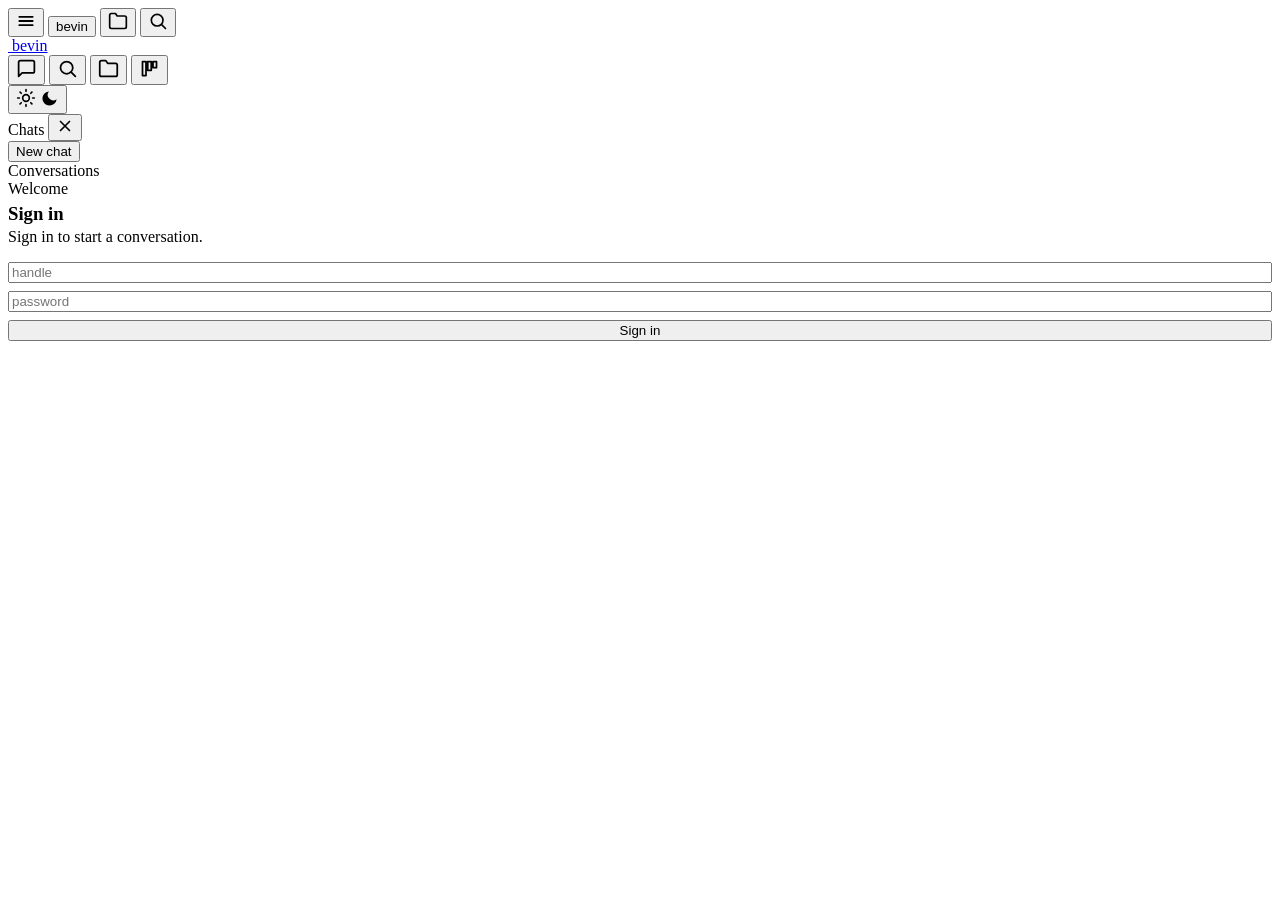
==== web/static/index.html @ 09dbb728 "agent/web: search scoping (conversation + workspace) + the agent's search tool - store: SearchMemori" ====
<!doctype html>
<html lang="en">
<head>
  <meta charset="utf-8">
  <meta name="viewport" content="width=device-width, initial-scale=1">
  <title>bevin</title>
  <!-- PWA (stage 1): installability + offline shell. Web push is paused
       until the SSE event API lands (see the design log). -->
  <meta name="theme-color" content="#F2C23C">
  <meta name="theme-color" media="(prefers-color-scheme: dark)" content="#1D1912">
  <link rel="manifest" href="/manifest.webmanifest">
  <link rel="apple-touch-icon" href="/apple-touch-icon.png">
  <meta name="mobile-web-app-capable" content="yes">
  <meta name="apple-mobile-web-app-capable" content="yes">
  <meta name="apple-mobile-web-app-title" content="bevin">
  <link rel="icon" type="image/svg+xml" href="/favicon.svg">
  <link rel="stylesheet" href="/brand.css">
  <link rel="stylesheet" href="/app.css">
  <script>
    // Apply the saved theme (or the system preference — the default) before
    // first paint, so the shell never flashes the wrong color scheme.
    (function () {
      try {
        var t = localStorage.getItem("bevin-theme");
        if (t !== "light" && t !== "dark") {
          t = matchMedia("(prefers-color-scheme: dark)").matches ? "dark" : "light";
        }
        document.documentElement.setAttribute("data-theme", t);
      } catch (e) { document.documentElement.setAttribute("data-theme", "light"); }
    })();
  </script>
  <script>
    // PWA (stage 1): register the service worker in secure contexts only
    // (https / localhost — isSecureContext). A plain-HTTP deploy simply
    // isn't installable; the app works fine without the SW. The SW
    // intercepts static assets only — /api/* and the SSE stream are
    // never touched (see sw.js).
    if ("serviceWorker" in navigator && window.isSecureContext) {
      navigator.serviceWorker.register("/sw.js").catch(function () {});
    }
  </script>
</head>
<body>
  <!-- Mobile only: the always-visible top bar. Left: the hamburger + the
       current-conversation button (#roomBtn) — it represents the chat's users
       and is the room-info entry point once rooms land; for a DIRECT chat with
       bevin it is a deliberate no-op. Center: workspaces. Right: search (both
       moved here from the drawer so they're always visible). On desktop the
       rail is always visible, so all of these hide. -->
  <button class="mobile-menu" id="menuBtn" type="button" aria-label="Open navigation" title="Navigation">
    <svg viewBox="0 0 24 24" width="20" height="20" fill="none" stroke="currentColor" stroke-width="2.2" stroke-linecap="round"><path d="M4 7h16M4 12h16M4 17h16"></path></svg>
  </button>
  <button class="mobile-brand" id="roomBtn" type="button" title="Conversation" aria-label="Conversation"><img src="/logo-mark.svg" alt=""><span class="mobile-brand-label">bevin</span></button>
  <button class="mobile-top-btn mobile-top-center" id="mobileWorkspaceBtn" type="button" title="Workspaces" aria-label="Workspaces"><svg viewBox="0 0 24 24" width="20" height="20" fill="none" stroke="currentColor" stroke-width="2" stroke-linejoin="round"><path d="M22 19a2 2 0 0 1-2 2H4a2 2 0 0 1-2-2V5a2 2 0 0 1 2-2h5l2 3h9a2 2 0 0 1 2 2z"></path></svg></button>
  <button class="mobile-top-btn mobile-top-right" id="mobileSearchBtn" type="button" title="Search everything" aria-label="Search"><svg viewBox="0 0 24 24" width="20" height="20" fill="none" stroke="currentColor" stroke-width="2" stroke-linecap="round"><circle cx="11" cy="11" r="7"></circle><path d="M21 21l-4.3-4.3"></path></svg></button>

  <div class="app">
    <!-- The icon rail: the always-visible collapsed sidebar. One icon per
         function; the chats icon opens the nested panel (the conversation
         list), search + profile open their dedicated pages, workspace and
         task board are stubs for now. The brand mark sits at the top so the
         logo is always visible; theme + the user's profile button at the
         bottom. -->
    <nav class="rail signed-out" id="rail" aria-label="Functions">
      <a class="rail-logo" href="/" title="bevin">
        <img src="/logo-mark.svg" alt="">
        <span class="rail-wordmark">bevin</span>
      </a>
      <div class="rail-nav">
        <button class="rail-btn" id="chatsBtn" type="button" title="Chats" aria-label="Chats" aria-expanded="false">
          <svg viewBox="0 0 24 24" width="21" height="21" fill="none" stroke="currentColor" stroke-width="2" stroke-linecap="round" stroke-linejoin="round"><path d="M21 15a2 2 0 0 1-2 2H7l-4 4V5a2 2 0 0 1 2-2h14a2 2 0 0 1 2 2z"></path></svg>
        </button>
        <button class="rail-btn" id="searchBtn" type="button" title="Search everything" aria-label="Search">
          <svg viewBox="0 0 24 24" width="21" height="21" fill="none" stroke="currentColor" stroke-width="2" stroke-linecap="round"><circle cx="11" cy="11" r="7"></circle><path d="M21 21l-4.3-4.3"></path></svg>
        </button>
        <button class="rail-btn" id="workspaceBtn" type="button" title="Workspaces" aria-label="Workspaces">
          <svg viewBox="0 0 24 24" width="21" height="21" fill="none" stroke="currentColor" stroke-width="2" stroke-linejoin="round"><path d="M22 19a2 2 0 0 1-2 2H4a2 2 0 0 1-2-2V5a2 2 0 0 1 2-2h5l2 3h9a2 2 0 0 1 2 2z"></path></svg>
        </button>
        <button class="rail-btn stub" id="taskboardBtn" type="button" title="Task board — coming soon" aria-label="Task board (coming soon)" aria-disabled="true">
          <svg viewBox="0 0 24 24" width="21" height="21" fill="none" stroke="currentColor" stroke-width="2" stroke-linejoin="round"><path d="M4 4h4v16H4z M10 4h4v10h-4z M16 4h4v7h-4z"></path></svg>
        </button>
      </div>
      <div class="rail-bottom">
        <button class="rail-btn theme-toggle" id="themeToggle" type="button" title="Toggle theme" aria-label="Toggle color theme">
          <svg class="ico-sun" viewBox="0 0 24 24" width="20" height="20" fill="none" stroke="currentColor" stroke-width="2" stroke-linecap="round" stroke-linejoin="round">
            <circle cx="12" cy="12" r="4"></circle>
            <path d="M12 2v2M12 20v2M4.9 4.9l1.4 1.4M17.7 17.7l1.4 1.4M2 12h2M20 12h2M4.9 19.1l1.4-1.4M17.7 6.3l1.4-1.4"></path>
          </svg>
          <svg class="ico-moon" viewBox="0 0 24 24" width="19" height="19" fill="currentColor">
            <path d="M21 12.8A9 9 0 1 1 11.2 3a7 7 0 0 0 9.8 9.8z"></path>
          </svg>
        </button>
        <button class="rail-user" id="profileBtn" type="button" hidden title="Your profile" aria-label="Your profile">
          <svg class="rail-user-ico" viewBox="0 0 24 24" width="20" height="20" fill="none" stroke="currentColor" stroke-width="2" stroke-linecap="round"><circle cx="12" cy="8" r="4"></circle><path d="M4 21c0-4 3.6-6 8-6s8 2 8 6"></path></svg>
          <span class="rail-user-name" id="userName"></span>
        </button>
        <button class="btn btn-ghost rail-logout" id="logoutBtn" type="button" hidden>Sign out</button>
      </div>
    </nav>

    <!-- The nested panel: the chats function's expanded sidebar (the
         conversation list + new chat). Hidden unless the chats icon is
         active; on mobile it rides next to the rail inside the drawer. -->
    <aside class="panel" id="panel" aria-label="Chats">
      <div class="panel-head">
        <span class="panel-title">Chats</span>
        <button class="icon-btn panel-close" id="panelCloseBtn" type="button" aria-label="Close panel" title="Close">
          <svg viewBox="0 0 24 24" width="18" height="18" fill="none" stroke="currentColor" stroke-width="2.2" stroke-linecap="round"><path d="M6 6l12 12M18 6L6 18"></path></svg>
        </button>
      </div>
      <div class="panel-newchat">
        <button class="btn btn-primary" id="panelNewChatBtn" type="button" title="Start a new conversation">New chat</button>
      </div>
      <div class="panel-scroll">
        <div class="sb-section">Conversations</div>
        <div id="historyList" class="sb-history"></div>
      </div>
    </aside>

    <div class="scrim" id="scrim"></div>

    <!-- PWA install prompt (mobile onboarding): a one-shot card
         recommending the home-screen install. Shown to a signed-in user
         on mobile until dismissed (remembered) or the app runs
         standalone. Chrome/Android fire beforeinstallprompt once the app
         is installable — the Install button then drives that native
         prompt; on iOS/Safari the button just acknowledges the
         Add-to-Home-Screen steps. -->
    <div id="pwaPrompt" class="pwa-prompt" style="display:none;" role="dialog" aria-label="Install bevin">
      <div class="pwa-prompt-head">
        <img src="/logo-mark.svg" alt="" width="24" height="24">
        <b>Use bevin like an app</b>
        <button id="pwaDismiss" class="pwa-x" type="button" aria-label="Dismiss">×</button>
      </div>
      <p class="muted" id="pwaCopy" style="margin:.2rem 0 .45rem; font-size:.88rem;"></p>
      <button id="pwaInstall" class="btn btn-primary" type="button" style="font-size:.85rem;"></button>
    </div>

    <main class="main">
      <div class="stage">
        <div class="column">
          <section class="card center-card" id="loginCard">
            <div class="eyebrow">Welcome</div>
            <h3 style="margin:.3rem 0 .2rem;">Sign in</h3>
            <p class="muted" style="margin-top:.2rem;">Sign in to start a conversation.</p>
            <form id="loginForm" style="display:flex; flex-direction:column; gap:.5rem; margin-top:.6rem;">
              <input id="handle" placeholder="handle" autocomplete="username" required>
              <input id="password" type="password" placeholder="password" autocomplete="current-password" required>
              <button class="btn btn-primary" type="submit">Sign in</button>
              <span id="loginErr" style="color:var(--danger, #c0392b); font-size:.85rem;"></span>
            </form>
            <div id="oauthLogin" style="display:none; margin-top:.9rem;">
              <div style="display:flex; align-items:center; gap:.6rem; margin-bottom:.55rem;">
                <span style="flex:1; border-top:1px solid var(--border);"></span>
                <span class="muted" style="font-size:.8rem;">or</span>
                <span style="flex:1; border-top:1px solid var(--border);"></span>
              </div>
              <a class="btn" id="oauthBtn" href="/auth/oauth/login" style="text-align:center; text-decoration:none;">Sign in with external provider</a>
            </div>
          </section>

          <section class="card center-card" id="onboardCard" style="display:none;">
            <div class="eyebrow">First time here</div>
            <h3 style="margin:.3rem 0 .2rem;">Meet Bevin</h3>
            <p class="muted" style="margin-top:.2rem;">
              Bevin is your personal assistant — talk to it, and it keeps up with
              the conversation. A few quick things before we start:
            </p>
            <form id="onboardForm" style="display:flex; flex-direction:column; gap:.55rem; margin-top:.7rem;">
              <div>
                <div class="muted" style="font-size:.85rem; margin-bottom:.25rem;">Your name <span>(optional)</span></div>
                <input id="obName" placeholder="how should Bevin call you?" maxlength="64" autocomplete="off">
              </div>
              <div>
                <div class="muted" style="font-size:.85rem; margin-bottom:.25rem;">Default model <span>(for new conversations)</span></div>
                <select id="obModel"></select>
              </div>
              <div>
                <div class="muted" style="font-size:.85rem; margin-bottom:.25rem;">Email for notifications <span>(optional)</span></div>
                <input id="obEmail" type="email" placeholder="you@example.com" autocomplete="off">
              </div>
              <span id="obErr" style="color:var(--danger, #c0392b); font-size:.85rem;"></span>
              <div style="display:flex; gap:.6rem; flex-wrap:wrap; margin-top:.2rem;">
                <button class="btn btn-primary" type="submit">Start chatting</button>
                <button class="btn btn-ghost" id="obSkip" type="button" title="Finish with the defaults">Skip for now</button>
              </div>
            </form>
          </section>

          <section class="chat-card" id="chatCard" style="display:none;">
            <!-- The full-width scroll window (wheel anywhere here
                 scrolls); the message column inside is #chatLog. -->
            <div id="chatScroll"><div id="chatLog"></div></div>
            <!-- The context controls: the conversation's active model, the
                 per-model reasoning effort (only when the model's profile
                 supports one), and the context-window usage bar. -->
            <div class="chat-ctx">
              <!-- The model picker: a compact chip (current model + its
                   R/K/S micro-bars) that expands the model card INLINE
                   below this row (filter + one row per model with its
                   scores). The card is normal flow — it pushes the
                   composer down while open. -->
              <button id="modelChip" class="model-chip" type="button" disabled aria-haspopup="true" aria-expanded="false" title="This conversation's model — Reasoning / Knowledge / Speed, each scored 1-10. Changes apply from the next message."></button>
              <select id="effortSelect" hidden title="Reasoning effort — how hard the model thinks (this model's supported levels)"></select>
              <div class="ctx-viz" id="ctxViz" hidden title="Context window usage for this conversation">
                <div class="ctx-bar"><div class="ctx-fill" id="ctxFill"></div></div>
                <span class="ctx-label" id="ctxLabel"></span>
              </div>
            </div>
            <!-- The model card (open picker): a sibling between the ctx
                 row and the composer — its own flow line, so it always
                 starts at the column's left edge (inside the ctx row's
                 flex it raced the usage bar for the same line). -->
            <div id="modelCard" class="model-card" hidden>
              <input id="modelFilter" type="text" placeholder="Filter models…" autocomplete="off">
              <div id="modelList" class="model-list"></div>
            </div>
            <form id="chat">
              <!-- The composer is a textarea (not an input): Enter sends,
                   Shift+Enter inserts a newline; it word-wraps and grows
                   down the page up to a fixed cap, then scrolls. -->
              <!-- The attachment preview: the images staged for the NEXT
                   send (vision only — hidden while there are none). The
                   file input lives OUTSIDE the form below: an Enter in an
                   in-form file input would submit the message. -->
              <div id="attachPreview" hidden></div>
              <textarea id="message" rows="1" placeholder="Say something&hellip;" autocomplete="off"></textarea>
              <div class="chat-actions">
                <button type="button" class="btn" id="attachBtn" title="Attach an image" aria-label="Attach an image" hidden>
                  <svg width="16" height="16" viewBox="0 0 24 24" fill="none" stroke="currentColor" stroke-width="2" stroke-linecap="round" stroke-linejoin="round" aria-hidden="true"><path d="M21.44 11.05l-9.19 9.19a6 6 0 0 1-8.49-8.49l9.19-9.19a4 4 0 0 1 5.66 5.66l-9.2 9.19a2 2 0 0 1-2.83-2.83l8.49-8.48"></path></svg>
                </button>
                <button class="btn btn-primary" id="sendBtn" type="submit">Send</button>
              </div>
            </form>
            <input type="file" id="attachInput" accept="image/*" multiple hidden>
          </section>

          <!-- The dedicated search page: searches everything bevin has on
               the user (conversations, profile, memories, workspace files),
               with independent scope selectors for a specific conversation
               and/or a specific workspace. -->
          <section class="page-card" id="searchPage" style="display:none;">
            <div class="eyebrow">Search</div>
            <h3 style="margin:.3rem 0 .2rem;">Search everything</h3>
            <p class="muted" style="margin-top:.2rem;">
              Across all of your data — conversations, your profile, bevin's
              memories, and workspace files. Scope it to one conversation
              and/or one workspace.
            </p>
            <form id="searchForm" style="display:flex; gap:.5rem; flex-wrap:wrap; margin-top:.6rem;">
              <input id="searchInput" placeholder="What are you looking for?" autocomplete="off" style="flex:1; min-width:12rem;">
              <select id="convScopeSelect" title="Conversation scope" style="width:auto; max-width:13rem;">
                <option value="">All conversations</option>
              </select>
              <select id="scopeSelect" title="Workspace scope" style="width:auto; max-width:12rem;">
                <option value="">All workspaces</option>
              </select>
              <button class="btn btn-primary" type="submit">Search</button>
            </form>
            <div id="searchResults" class="search-results" hidden></div>
          </section>

          <!-- The workspaces page: the user's working folders on the
               server — the user's persistent working STATE (browse,
               upload, download, delete). Execution is NOT a user
               surface: the agent manages the user's environment (a
               container under the hood — a hidden detail from the
               user; the UI says "environment", never "container"). -->
          <section class="page-card" id="workspacePage" style="display:none;">
            <div class="eyebrow">Workspaces</div>
            <h3 style="margin:.3rem 0 .2rem;">Your workspaces</h3>
            <p class="muted" style="margin-top:.2rem;">
              A workspace is a folder on bevin's server — upload files
              and bevin works with them for you.
            </p>
            <div id="wsList" class="ws-list"></div>
            <form id="wsCreateForm" style="display:flex; gap:.5rem; flex-wrap:wrap; margin-top:.8rem;">
              <input id="wsTitle" placeholder="Workspace title" autocomplete="off" maxlength="120" style="flex:1; min-width:10rem;">
              <input id="wsDesc" placeholder="What is it for? (optional)" autocomplete="off" maxlength="500" style="flex:1; min-width:10rem;">
              <button class="btn btn-primary" type="submit">Create</button>
            </form>
            <span id="wsMsg" class="muted" style="font-size:.85rem;"></span>

            <div id="wsDetail" hidden>
              <div class="profile-section">
                <h4 id="wsDetailTitle"></h4>
                <div style="display:flex; gap:.5rem; flex-wrap:wrap; align-items:center; margin-top:.5rem;">
                  <input id="wsFilter" placeholder="Filter files&hellip;" autocomplete="off" style="flex:1; min-width:10rem;">
                  <input id="wsUploadPath" placeholder="Subfolder (e.g. docs)" style="width:11rem;" title="Optional subfolder for the upload">
                  <input type="file" id="wsUploadFile" hidden>
                  <button class="btn" id="wsUploadBtn" type="button">Upload</button>
                  <button class="btn btn-ghost" id="wsDeleteWsBtn" type="button">Delete workspace</button>
                </div>
                <div id="wsFiles" class="ws-files"></div>
              </div>
            </div>
          </section>

          <!-- The profile page: the profile bevin has of the user (what it
               knows), the user's own settings (email), and the persona list
               (the editor ships later — the section is stubbed in). -->
          <section class="page-card" id="profilePage" style="display:none;">
            <div class="eyebrow">Profile</div>
            <h3 style="margin:.3rem 0 .2rem;">Your profile</h3>
            <div class="profile-section">
              <h4>What bevin knows about you</h4>
              <div id="profileFacts" class="profile-facts"></div>
            </div>
            <div class="profile-section">
              <h4>Your settings</h4>
              <label for="emailInput">Email for notifications</label>
              <div style="display:flex; gap:.5rem; flex-wrap:wrap;">
                <input id="emailInput" type="email" placeholder="you@example.com" style="flex:1; min-width:12rem;">
                <button class="btn" id="emailSaveBtn" type="button">Save</button>
              </div>
              <span id="emailMsg" class="muted" style="font-size:.85rem;"></span>
              <div style="margin-top:.8rem; font-weight:700; font-size:.85rem;">Web push</div>
              <div style="display:flex; gap:.5rem; align-items:center; flex-wrap:wrap; margin-top:.3rem;">
                <span id="pushStatus" class="muted" style="font-size:.85rem; flex:1; min-width:11rem;">…</span>
                <button class="btn" id="pushToggleBtn" type="button" hidden></button>
              </div>
            </div>
            <div class="profile-section">
              <h4>Personas</h4>
              <div id="personaList" class="persona-list"></div>
              <button class="btn btn-ghost" id="addPersonaBtn" type="button" disabled title="The persona editor is on its way">+ Add persona</button>
            </div>
          </section>
        </div>
      </div>
    </main>
  </div>

  <script src="/markdown.js"></script>
  <script>
    var root = document.documentElement;
    function $(id) { return document.getElementById(id); }

    // ---- theme: the rail's toggle, defaulting to the system preference.
    // A toggle click pins an explicit choice (persisted); until then the
    // shell follows the OS theme, live.
    (function () {
      var mql = window.matchMedia("(prefers-color-scheme: dark)");
      function followSystem() {
        try { if (localStorage.getItem("bevin-theme")) return; } catch (e) {}
        root.setAttribute("data-theme", mql.matches ? "dark" : "light");
      }
      if (mql.addEventListener) mql.addEventListener("change", followSystem);
      else if (mql.addListener) mql.addListener(followSystem);
      $("themeToggle").addEventListener("click", function () {
        var next = root.getAttribute("data-theme") === "dark" ? "light" : "dark";
        root.setAttribute("data-theme", next);
        try { localStorage.setItem("bevin-theme", next); } catch (e) {}
      });
    })();

    // ---- shell: the rail + nested panel (desktop), the off-canvas drawer
    // (mobile). The rail is always visible on desktop; on mobile the
    // hamburger opens it (the panel rides next to it).
    function isMobileNav() {
      return window.matchMedia("(max-width: 839px)").matches;
    }
    function closeNav() { document.body.classList.remove("nav-open"); }
    function setRailAuth(in_) {
      // The function nav (chats, search, profile, user actions) only makes
      // sense once signed in — the signed-out state hides it (CSS).
      $("rail").classList.toggle("signed-out", !in_);
      $("profileBtn").hidden = !in_;
      $("logoutBtn").hidden = !in_;
    }
    function setPanel(open) {
      document.body.classList.toggle("panel-chats", !!open);
      $("chatsBtn").setAttribute("aria-expanded", open ? "true" : "false");
      $("chatsBtn").classList.toggle("active", !!open);
      if (open && isMobileNav()) document.body.classList.add("nav-open");
    }
    var panelOpen = false;
    function togglePanel() { setPanel(!panelOpen); panelOpen = !panelOpen; }

    $("menuBtn").addEventListener("click", function () {
      document.body.classList.toggle("nav-open");
    });
    $("scrim").addEventListener("click", closeNav);
    // The panel's close × : on mobile it closes the whole drawer; on
    // desktop it just collapses the nested panel.
    $("panelCloseBtn").addEventListener("click", function () {
      if (isMobileNav()) closeNav();
      else if (panelOpen) { setPanel(false); panelOpen = false; }
    });
    document.addEventListener("keydown", function (e) {
      if (e.key === "Escape") {
        closeNav();
        if (panelOpen) { setPanel(false); panelOpen = false; }
        if (modelCardOpen) closeModelCard();
      }
    });
    // A resize to desktop closes a stale mobile drawer.
    (function () {
      var mq = window.matchMedia("(max-width: 839px)");
      var on = function (e) { if (!e.matches) closeNav(); };
      if (mq.addEventListener) mq.addEventListener("change", on);
      else if (mq.addListener) mq.addListener(on);
    })();
    $("chatsBtn").addEventListener("click", function () {
      if (!me) return;
      togglePanel();
    });
    // The task board is a stub for now (the rail icon stays, so the
    // layout is final when it lands).
    $("workspaceBtn").addEventListener("click", function () {
      if (!me) return;
      showPage("workspace");
      if (isMobileNav()) closeNav();
    });
    $("taskboardBtn").addEventListener("click", function () {});

    // ---- pages: the chat view, the search page, the workspaces page, and
    // the profile page share the stage; only one shows at a time.
    var page = "chat";
    function showPage(name) {
      page = name;
      // Leaving the chat page (search / profile / workspace) aborts the
      // current conversation's in-flight live view (the turn continues
      // server-side and is persisted). Entering the chat page does NOT
      // abort — openConversation / startNewChat handle the stream.
      if (name !== "chat") abortStream(convID);
      document.body.classList.toggle("page-chat", name === "chat");
      $("chatCard").style.display = name === "chat" ? "" : "none";
      $("searchPage").style.display = name === "search" ? "" : "none";
      $("workspacePage").style.display = name === "workspace" ? "" : "none";
      $("profilePage").style.display = name === "profile" ? "" : "none";
      $("searchBtn").classList.toggle("active", name === "search");
      $("workspaceBtn").classList.toggle("active", name === "workspace");
      $("profileBtn").classList.toggle("active", name === "profile");
      if (name === "search") { loadScopes(); loadConvScopes(); setTimeout(function () { $("searchInput").focus(); }, 120); }
      if (name === "workspace") loadWorkspaces();
      if (name === "profile") loadProfilePage();
      if (name === "chat" && syncPending) doSync(); // a nudge arrived while off the page
    }
    $("searchBtn").addEventListener("click", function () {
      if (!me) return;
      showPage("search");
      if (isMobileNav()) closeNav();
    });
    $("profileBtn").addEventListener("click", function () {
      if (!me) return;
      showPage("profile");
      if (isMobileNav()) closeNav();
    });
    // Mobile top bar: workspaces + search live in the always-visible bar
    // (moved out of the drawer) — the same actions as the rail's buttons.
    $("mobileWorkspaceBtn").addEventListener("click", function () {
      if (!me) return;
      showPage("workspace");
    });
    $("mobileSearchBtn").addEventListener("click", function () {
      if (!me) return;
      showPage("search");
    });
    // The conversation button (was the bevin brand): it represents the
    // current chat's users. Once rooms land, a multi-member room navigates
    // to its info page; a DIRECT chat with bevin is a deliberate no-op
    // (there's no room to open).
    $("roomBtn").addEventListener("click", function () {
      if (!me) return;
      // TODO(rooms): navigate to the room info page when the current
      // conversation is a multi-member room. Direct chats (all of them
      // today) do nothing.
    });
    // The conversation button's label: the current chat's title (a direct
    // "this chat" indicator). "bevin" when there's no open conversation.
    function setRoomLabel(title) {
      var el = document.querySelector(".mobile-brand-label");
      if (el) el.textContent = title || "bevin";
    }

    // Messages are timestamped in UTC (new Date().toISOString()); the display
    // localizes to the browser's current locale.
    function fmtWhen(d) {
      try { return d.toLocaleString(); } catch (e) { return d.toISOString(); }
    }

    var me = null;
    var convID = null;
    // In-flight turns are tracked PER CONVERSATION (not a global flag): the
    // user may leave a conversation while its turn is running — the turn
    // continues server-side (its context is detached from the request) and
    // is persisted — and switch to / start another. streamingConvs: the set
    // of conversations with an in-flight turn (gates the double-send + the
    // Send button). streamAborts: each in-flight stream's AbortController,
    // keyed by conversation (aborted when the user navigates away — the
    // server turn keeps running, the live view stops).
    var streamingConvs = {};
    var streamAborts = {};
    // Aborts the in-flight stream for a conversation (the user navigated
    // away). The turn continues server-side and is persisted; loadHistory
    // renders it when the user returns. A no-op when there is no stream.
    function abortStream(conv) {
      if (!conv) return;
      var ac = streamAborts[conv];
      if (ac) { try { ac.abort(); } catch (e) {} delete streamAborts[conv]; }
    }

    // The document itself never scrolls (the shell is full-viewport); this
    // pins the chat log to the bottom instead.
    function scrollChat() {
      var log = $("chatScroll");
      if (log) log.scrollTop = log.scrollHeight;
    }

    function addUserMsg(text, iso, imgs) {
      var m = document.createElement("div");
      m.className = "msg msg-user";
      m.innerHTML = '<div class="msg-head"><span class="who"></span><span class="when"></span></div><div class="bubble md-bubble"></div>';
      m.querySelector(".who").textContent = (me && (me.display_name || me.handle)) || "you";
      var d = new Date(iso);
      var when = m.querySelector(".when");
      when.textContent = fmtWhen(d);
      when.title = d.toUTCString(); // full UTC on hover
      // User messages render as markdown (same parser + styles as the
      // assistant's bubbles): a single newline is a line break (chat
      // style), so a Shift+Enter line shows as a line.
      BevinMD.render(text, m.querySelector(".bubble"));
      // The send's attachments render as a thumb grid under the text
      // (session-only — see the .msg-attach note in app.css).
      if (imgs && imgs.length) {
        var grid = document.createElement("div");
        grid.className = "msg-attach";
        imgs.forEach(function (im) {
          var a = document.createElement("a");
          a.href = im.dataURL;
          a.target = "_blank";
          a.rel = "noopener";
          var i = document.createElement("img");
          i.src = im.dataURL;
          i.alt = im.name || "image";
          i.title = im.name || "";
          a.appendChild(i);
          grid.appendChild(a);
        });
        m.querySelector(".bubble").appendChild(grid);
      }
      $("chatLog").appendChild(m);
      if (!noAutoScroll) $("chatScroll").scrollTop = $("chatScroll").scrollHeight;
    }

    // Creates the assistant message element (head + optional reasoning +
    // bubble + the perf stats line). The bubble is a markdown container:
    // settled blocks (provably final, rendered once) + a live tail
    // (re-rendered per frame). Returns the handles so the stream can fill
    // them incrementally.
    function startAssistantMsg() {
      var m = document.createElement("div");
      m.className = "msg msg-assistant";
      // The bubble starts with an animated "Thinking…" placeholder (removed
      // on the first paint, when real content lands). The stats line under
      // the bubble is filled live while the reply streams, then finalized
      // from the done event's timing + usage.
      m.innerHTML = '<div class="msg-head"><span class="who">bevin</span><span class="when"></span></div><details class="reasoning" style="display:none;"><summary>thinking</summary><pre></pre></details><div class="bubble md-bubble"><span class="thinking">Thinking<span class="tdot">.</span><span class="tdot">.</span><span class="tdot">.</span></span><div class="md-tail"></div></div><div class="msg-stats" hidden></div>';
      var d = new Date();
      var when = m.querySelector(".when");
      when.textContent = fmtWhen(d);
      when.title = d.toUTCString();
      $("chatLog").appendChild(m);
      return {
        m: m,
        details: m.querySelector("details.reasoning"),
        pre: m.querySelector("details.reasoning pre"),
        bubble: m.querySelector(".bubble"),
        tail: m.querySelector(".md-tail"),
        stats: m.querySelector(".msg-stats"),
        buf: "",
        cut: 0,
        raf: 0,
        t0: 0, // first delta (the live tok/s estimate starts here)
        r0: 0, // first reasoning delta (the live THINKING tok/s estimate starts here)
        lastEst: 0
      };
    }

    // Live perf estimate while the reply streams: the text length is a
    // ~4-chars/token estimate of the completion so far, over the elapsed
    // time since the first delta. The done event replaces this with the
    // exact numbers (server timing + the API's usage report).
    function liveStats(a) {
      if (!a.t0 || !a.buf) return;
      var secs = (performance.now() - a.t0) / 1000;
      if (secs < 0.3) return; // too early to mean anything
      var est = Math.max(1, Math.round(a.buf.length / 4));
      a.lastEst = est;
      var tokps = est / secs;
      a.stats.hidden = false;
      a.stats.textContent = "≈ " + (tokps >= 100 ? Math.round(tokps) : tokps.toFixed(1)) + " tok/s · streaming…";
    }
    // Live perf estimate while the model THINKS: the reasoning trace length
    // is the same ~4-chars/token estimate, over the time since the first
    // reasoning delta. Only available when the model actually emits
    // reasoning (otherwise there is nothing to show); superseded by
    // liveStats once content starts, then by the done event.
    function thinkingStats(a, reasoning) {
      if (!a.r0 || !reasoning) return;
      var secs = (performance.now() - a.r0) / 1000;
      if (secs < 0.3) return; // too early to mean anything
      var est = Math.max(1, Math.round(reasoning.length / 4));
      var tokps = est / secs;
      a.stats.hidden = false;
      a.stats.textContent = "≈ " + (tokps >= 100 ? Math.round(tokps) : tokps.toFixed(1)) + " tok/s · thinking…";
    }
    function finalStats(a, p) {
      // p: the done event ({elapsed_ms, ttft_ms, usage}).
      a.stats.hidden = false;
      var parts = [];
      var elapsed = p.elapsed_ms;
      var ttft = p.ttft_ms;
      if (ttft > 0) parts.push((ttft / 1000).toFixed(1) + "s to first token");
      if (p.usage && p.usage.completion_tokens) {
        var gen = Math.max(1, elapsed - ttft); // generation time (excludes thinking)
        var tokps = p.usage.completion_tokens / (gen / 1000);
        parts.push(((tokps >= 100 ? Math.round(tokps) : tokps.toFixed(1))) + " tok/s");
        parts.push(p.usage.completion_tokens + " tokens");
      }
      if (elapsed > 0) parts.unshift((elapsed / 1000).toFixed(1) + "s");
      a.stats.textContent = parts.join(" · ");
    }

    // Streaming-markdown paint (the anti-flicker contract): blocks that are
    // provably complete are settled into the bubble ONCE and never touched
    // again; only the trailing incomplete block (the tail) is re-rendered.
    // Deltas are coalesced to one paint per animation frame.
    function paint(a) {
      a.raf = 0;
      var thinking = a.bubble.querySelector(".thinking");
      if (thinking) thinking.remove(); // first real content landed
      var log = $("chatScroll");
      var atBottom = log.scrollHeight - log.scrollTop - log.clientHeight < 60;
      var full = a.buf;
      var cut = BevinMD.stableCut(full, a.cut);
      if (cut > a.cut) {
        BevinMD.render(full.slice(a.cut, cut), a.bubble, a.tail, true);
        a.cut = cut;
      }
      while (a.tail.firstChild) a.tail.removeChild(a.tail.firstChild);
      BevinMD.render(full.slice(a.cut), a.tail, null);
      liveStats(a);
      if (atBottom) log.scrollTop = log.scrollHeight;
    }
    function schedulePaint(a) {
      if (a.raf) return;
      a.raf = requestAnimationFrame(function () { paint(a); });
    }
    function pinScroll(el) {
      if (!el) return false;
      var atBottom = el.scrollHeight - el.scrollTop - el.clientHeight < 60;
      return atBottom;
    }

    function addErrorMsg(text) {
      var m = document.createElement("div");
      m.className = "msg msg-assistant";
      m.innerHTML = '<div class="msg-head"><span class="who">bevin</span><span class="when"></span></div><span class="bubble error-text"></span>';
      var d = new Date();
      m.querySelector(".when").textContent = fmtWhen(d);
      m.querySelector(".bubble").textContent = text;
      $("chatLog").appendChild(m);
      $("chatScroll").scrollTop = $("chatScroll").scrollHeight;
    }

    function addNote(text) {
      var p = document.createElement("p");
      p.className = "muted";
      p.style.textAlign = "center";
      p.style.fontSize = ".8rem";
      p.textContent = text;
      $("chatLog").appendChild(p);
    }

    // Tool-call indicator row: the model issued a call of this tool. One
    // row per call (parallel calls stack). While in flight the dot pulses;
    // done=true settles it to ✓/✗. The model's next reply (processing the
    // results) renders BELOW the rows — the stream opens a fresh bubble
    // after them (live) / they render after the carrying bubble (history).
    function addToolRow(name, done, success) {
      var row = document.createElement("div");
      row.className = "msg-tool";
      var chip = document.createElement("span");
      chip.className = "tool-chip" + (done ? "" : " pending");
      chip.title = "tool call: " + name;
      chip.dataset.tool = name; // settleToolRow matches on this
      var dot = document.createElement("span");
      dot.className = "tool-dot" + (done ? (success ? " ok" : " bad") : "");
      if (done) dot.textContent = success ? "✓" : "✗";
      var gear = document.createElement("span");
      gear.className = "tool-gear";
      gear.innerHTML = '<svg viewBox="0 0 24 24" width="11" height="11" fill="currentColor" aria-hidden="true"><path d="M12 8a4 4 0 1 0 0 8 4 4 0 0 0 0-8zm9.4 5.5v-3l-2.6-.5a6.6 6.6 0 0 0-.7-1.7l1.5-2.2-2.1-2.1-2.2 1.5a6.6 6.6 0 0 0-1.7-.7L13 2.6h-3l-.5 2.6a6.6 6.6 0 0 0-1.7.7L5.6 4.4 3.5 6.5l1.5 2.2a6.6 6.6 0 0 0-.7 1.7l-2.6.5v3l2.6.5c.2.6.4 1.2.7 1.7l-1.5 2.2 2.1 2.1 2.2-1.5c.5.3 1.1.5 1.7.7l.5 2.6h3l.5-2.6c.6-.2 1.2-.4 1.7-.7l2.2 1.5 2.1-2.1-1.5-2.2c.3-.5.5-1.1.7-1.7l2.6-.5z"/></svg>';
      var label = document.createElement("span");
      label.className = "tool-name";
      label.textContent = name;
      chip.appendChild(dot);
      chip.appendChild(gear);
      chip.appendChild(label);
      row.appendChild(chip);
      $("chatLog").appendChild(row);
      return row;
    }
    // Settle the OLDEST still-pending row for this tool (calls settle in
    // issue order; a tool may be called several times in one turn).
    function settleToolRow(name, success) {
      var chips = document.querySelectorAll(".msg-tool .tool-chip.pending");
      for (var i = 0; i < chips.length; i++) {
        if (chips[i].getAttribute("data-tool") !== name) continue;
        chips[i].classList.remove("pending");
        var dot = chips[i].querySelector(".tool-dot");
        dot.textContent = success ? "✓" : "✗";
        dot.className = "tool-dot " + (success ? "ok" : "bad");
        return;
      }
    }
    // Settle whatever is still pending (the stream ended: done, error, or
    // an early cutoff) — a row that never resolved shows no outcome.
    function settleAllToolRows() {
      var chips = document.querySelectorAll(".msg-tool .tool-chip.pending");
      for (var i = 0; i < chips.length; i++) {
        chips[i].classList.remove("pending");
        chips[i].querySelector(".tool-dot").className = "tool-dot";
      }
    }

    // Context-compaction markers (the compaction indicator). The live
    // variant ("Compacting context…") is appended when the harness starts a
    // compaction (the summarizer is running); while the summarizer thinks,
    // its reasoning streams into the row's thinking block (the same
    // behavior as a regular message's thinking). settleCompactionRow swaps
    // the label for the persistent "Context compacted from X to Y tokens"
    // marker and reveals the compacted context (the summary) in a
    // default-collapsed block. The same marker (with its collapsed context)
    // is rendered from history (summary rows) on reload, so every
    // compaction event shows in flow.
    function compactionLabel(from, to) {
      if (from && to) return "Context compacted from " + Math.round(from).toLocaleString() + " to " + Math.round(to).toLocaleString() + " tokens";
      if (from) return "Context compacted from " + Math.round(from).toLocaleString() + " tokens";
      return "Context compacted";
    }
    // The compacted-context block: a default-collapsed details holding the
    // summary that replaced the folded turns. null when there is no text.
    function compactionContextBlock(text) {
      if (!text) return null;
      var d = document.createElement("details");
      d.className = "cp-context";
      d.innerHTML = "<summary>Compacted context</summary><pre></pre>";
      d.querySelector("pre").textContent = text;
      return d;
    }
    function compactionMarkerRow(settled, from, to, contextText) {
      var row = document.createElement("div");
      row.className = "msg-compaction" + (settled ? "" : " compacting");
      row.innerHTML =
        '<div class="cp-line"><span class="cp-rule"></span><span class="cp-label"></span><span class="cp-rule"></span></div>' +
        '<details class="reasoning" style="display:none;"><summary>thinking</summary><pre></pre></details>';
      row.querySelector(".cp-label").textContent = settled ? compactionLabel(from, to) : "Compacting context\u2026";
      var ctx = compactionContextBlock(contextText);
      if (ctx) row.appendChild(ctx);
      $("chatLog").appendChild(row);
      return row;
    }
    function addCompactionRow() {
      var row = compactionMarkerRow(false, 0, 0);
      $("chatScroll").scrollTop = $("chatScroll").scrollHeight;
      return row;
    }
    // The summarizer is thinking: stream its reasoning into the live
    // compaction row's thinking block (the same expand-while-thinking +
    // current-line-preview behavior as a regular message's thinking).
    function appendCompactionReasoning(delta) {
      var rows = document.querySelectorAll(".msg-compaction.compacting");
      if (!rows.length) return; // no live compaction (out of order / after reload)
      var details = rows[rows.length - 1].querySelector("details.reasoning");
      if (!details) return;
      var atBottom = pinScroll($("chatScroll"));
      var reasoning = details.querySelector("pre").textContent + delta;
      if (details.style.display === "none") {
        details.style.display = "";
        details.open = true; // expanded while the summarizer thinks
      }
      var lines = reasoning.split("\n");
      var ln = "";
      for (var li = lines.length - 1; li >= 0; li--) {
        if (lines[li].trim()) { ln = lines[li].trim(); break; }
      }
      if (ln.length > 90) ln = ln.slice(0, 90) + "…";
      if (ln) details.querySelector("summary").textContent = "thinking — " + ln;
      details.querySelector("pre").textContent = reasoning;
      if (atBottom) $("chatScroll").scrollTop = $("chatScroll").scrollHeight;
    }
    function settleCompactionRow(from, to, contextText) {
      // Settle the most recent live "Compacting…" marker into the persistent
      // marker. If none is pending (e.g. the event arrived out of order or
      // after a reload), append a fresh settled marker.
      var rows = document.querySelectorAll(".msg-compaction.compacting");
      var row = rows.length ? rows[rows.length - 1] : null;
      if (row) {
        row.classList.remove("compacting");
        row.querySelector(".cp-label").textContent = compactionLabel(from, to);
        var details = row.querySelector("details.reasoning");
        if (details && details.open) details.open = false; // the thinking is done
        if (!row.querySelector("details.cp-context")) {
          var ctx = compactionContextBlock(contextText);
          if (ctx) row.appendChild(ctx);
        }
      } else {
        compactionMarkerRow(true, from, to, contextText);
      }
    }

    // The available models (for the select) + the server default. The
    // conversation's ACTIVE model comes from the conversation itself
    // (loadConvMeta) — the default only matters before the conversation
    // exists.
    var models = [];
    var defaultModelID = "";
    async function loadModels() {
      try {
        var r = await fetch("/api/models");
        if (!r.ok) return;
        var j = await r.json();
        models = j.models || [];
        defaultModelID = j.default || "";
        // vision: a vision aux model is configured (the image_analyze tool
        // is offered) — the composer's attachment affordances render from
        // this (no vision = the attach button stays hidden).
        setVisionAvailable(!!j.vision);
      } catch (e) { /* model list is best-effort */ }
    }

    function modelInfo(id) {
      var m = null;
      (models || []).some(function (x) {
        if (x.id === id) { m = x; return true; }
        return false;
      });
      return m;
    }

    // The context-window usage bar: used vs the model's total window. Seeded
    // from the conversation's ContextUsage when it opens, then refined from
    // each turn's API-reported prompt tokens (the done event's usage).
    var ctxMax = 0;
    function updateCtx(used, max) {
      if (max > 0) ctxMax = max;
      var viz = $("ctxViz");
      if (!ctxMax) { viz.hidden = true; return; }
      viz.hidden = false;
      var pct = Math.max(0, Math.min(100, (used / ctxMax) * 100));
      var fill = $("ctxFill");
      fill.style.width = pct + "%";
      fill.classList.toggle("warn", pct > 75 && pct <= 92);
      fill.classList.toggle("danger", pct > 92);
      $("ctxLabel").textContent = Math.round(used).toLocaleString() + " / " + ctxMax.toLocaleString() + " tokens (" + Math.round(pct) + "%)";
    }

    // The model picker: a compact CHIP (current model + its Reasoning /
    // Knowledge / Speed score bars — the scores stay visible even when
    // collapsed) that expands the model CARD inline below the ctx row.
    // The card lists every available model with its scores (name + max
    // context left, the three named score bars with values right); the
    // current model leads the list (highlighted) and a filter narrows
    // it, so any model count stays usable (the list caps at ~42vh and
    // scrolls). The card is normal document flow — it pushes the
    // composer down while open.
    //
    // Pre-selection mirrors the old select: the conversation's active
    // model (a model that fell out of the list — auto-disabled, removed
    // — shows its stored id so nothing is hidden); a brand-new chat
    // (no conversation yet) pre-selects the model the server will take
    // at create time (newChatModelID), so the chip + effort control are
    // real BEFORE the first send (the choice rides on the create
    // request). The chip is disabled only when there are no models at
    // all. effort is the conversation's stored reasoning-effort choice
    // ("" = the model's own default).
    var currentModelID = null; // the conversation's own model (null = not created yet)
    // pendingModelID: the user's pick in a chat that does NOT exist yet
    // (nothing to PATCH — the choice rides on the create). Cleared when a
    // conversation is started/opened (its own model takes over) and when
    // the conversation meta syncs from the server.
    var pendingModelID = "";
    var modelCardOpen = false;
    var modelFilterText = "";

    // One scored metric (Reasoning / Knowledge / Speed, each 1-10): the
    // full name as a label + a pill bar (fill = value/10) + the number
    // (card rows only — the chip's bars stay compact). The full name is
    // shown, never a cryptic single letter.
    var SCORE_METRICS = [
      ["reasoning", "Reasoning"],
      ["knowledge", "Knowledge"],
      ["speed", "Speed"]
    ];
    function modelScoreBars(m, withValues) {
      var out = "";
      SCORE_METRICS.forEach(function (kv) {
        var v = Math.max(0, Math.min(10, m[kv[0]] || 0));
        out += '<span class="metric"><span class="mk">' + kv[1] + '</span>' +
          '<span class="mscore"><span class="mbar"><i style="width:' + (v * 10) + '%"></i></span>' +
          (withValues ? '<span class="mval">' + v + '</span>' : "") + "</span></span>";
      });
      return out;
    }

    // Humanizes a token count for the rows' context label (200k, 1M).
    function ctxSize(n) {
      if (!n || n <= 0) return "";
      if (n >= 1000000) return (n / 1000000).toFixed(n % 1000000 ? 1 : 0) + "M";
      if (n >= 1000) return Math.round(n / 1000) + "k";
      return String(n);
    }

    // One model row in the card: a real <button> (focusable, Enter
    // selects) — name + context size left, the scored bars right.
    function modelRow(m, active) {
      var b = document.createElement("button");
      b.type = "button";
      b.className = "model-row" + (active ? " active" : "");
      var name = document.createElement("span");
      name.className = "m-name";
      name.textContent = m.display_name || m.id;
      // The max context window as a labeled COLUMN (matching the R/K/S
      // score columns): a "Context" label on top + the humanized size
      // below — the bare floating number had no context of its own.
      var ctx = document.createElement("span");
      ctx.className = "m-ctx";
      ctx.innerHTML = '<span class="mk">Context</span><span class="mval">' + (ctxSize(m.max_context) || "—") + "</span>";
      b.appendChild(name);
      b.appendChild(ctx);
      b.insertAdjacentHTML("beforeend", modelScoreBars(m, true));
      b.addEventListener("click", function () { selectModel(m.id); });
      return b;
    }

    // (Re)renders the card's list: filter by name/id, then the current
    // model first, the rest alphabetically.
    function buildModelRows() {
      var list = $("modelList");
      list.innerHTML = "";
      var f = modelFilterText.toLowerCase();
      var shown = models.filter(function (m) {
        if (!f) return true;
        return (m.display_name || "").toLowerCase().indexOf(f) >= 0 ||
          m.id.toLowerCase().indexOf(f) >= 0;
      });
      var lead = currentModelID || newChatModelID();
      shown.sort(function (a, b) {
        var ac = a.id === lead, bc = b.id === lead;
        if (ac !== bc) return ac ? -1 : 1;
        return (a.display_name || a.id).localeCompare(b.display_name || b.id);
      });
      shown.forEach(function (m) { list.appendChild(modelRow(m, m.id === lead)); });
    }

    function buildModelSelect(activeID, effort) {
      currentModelID = activeID || null; // the conversation's own model (null = not created yet)
      var shown = activeID || pendingModelID || newChatModelID();
      var info = modelInfo(shown);
      var chip = $("modelChip");
      chip.textContent = "";
      var label = document.createElement("span");
      label.className = "m-name";
      label.textContent = info ? (info.display_name || info.id) : (shown || "no models");
      chip.appendChild(label);
      chip.insertAdjacentHTML("beforeend", modelScoreBars(info || {}, false));
      chip.disabled = !models.length;
      modelFilterText = "";
      buildModelRows(); // keep the (possibly open) card in sync
      buildEffortSelect(shown, effort || "");
    }

    function openModelCard() {
      var card = $("modelCard");
      if (!card.hidden || $("modelChip").disabled) return;
      card.hidden = false;
      modelCardOpen = true;
      $("modelChip").setAttribute("aria-expanded", "true");
      $("modelFilter").value = "";
      modelFilterText = "";
      buildModelRows();
      $("modelFilter").focus();
      // The card takes its height from the log (the composer stays put) —
      // re-pin the bottom so the latest message isn't hidden behind it.
      var s = $("chatScroll");
      if (s.scrollHeight - s.scrollTop - s.clientHeight < 60) {
        s.scrollTop = s.scrollHeight;
      }
    }

    function closeModelCard() {
      var card = $("modelCard");
      if (!card.hidden) {
        card.hidden = true;
        modelCardOpen = false;
        $("modelChip").setAttribute("aria-expanded", "false");
        $("modelChip").focus();
      }
    }

    // newChatModelID is the client mirror of the server's
    // NewConversationModel — the two MUST agree (the create endpoint
    // re-resolves the same way when the request pins no model): the
    // user's per-user default (from /api/me) while it is still in the
    // available set (GET /api/models lists available models only), else
    // the server default (the "default" field of /api/models).
    function newChatModelID() {
      if (!models.length) return "";
      var dm = me && me.default_model_id;
      if (dm) for (var i = 0; i < models.length; i++) if (models[i].id === dm) return dm;
      if (defaultModelID) for (var j = 0; j < models.length; j++) if (models[j].id === defaultModelID) return defaultModelID;
      return models[0].id;
    }

    // The reasoning-effort dropdown: populated from the active model's
    // profile (each model adapts to its own API, or takes no explicit
    // effort at all). HIDDEN when the model's profile declares no levels —
    // the control would be a lie otherwise. A stored level the model no
    // longer supports shows the default (the request builder drops it).
    var currentEffort = "";
    function buildEffortSelect(activeID, stored) {
      var sel = $("effortSelect");
      var info = modelInfo(activeID);
      var efforts = (info && info.reasoning_efforts) || [];
      sel.innerHTML = "";
      if (!efforts.length) {
        sel.hidden = true;
        currentEffort = "";
        return;
      }
      sel.hidden = false;
      var def = document.createElement("option");
      def.value = "";
      def.textContent = "effort: default";
      sel.appendChild(def);
      var supported = efforts.indexOf(stored) >= 0;
      efforts.forEach(function (e) {
        var o = document.createElement("option");
        o.value = e;
        o.textContent = "effort: " + e;
        sel.appendChild(o);
      });
      sel.value = supported ? stored : "";
      currentEffort = sel.value;
      sel.disabled = false; // visibility (not a conversation) gates relevance
    }

    // Reads the open conversation's row (title, active model, stored effort,
    // context usage) and points the controls at it. A 404 means the
    // conversation no longer exists (deleted elsewhere) — clear the local
    // reference and start fresh rather than posting into a dead one.
    async function loadConvMeta() {
      pendingModelID = ""; // the conversation's own model (or the fresh
      // default) now decides — a pre-create pick is spent.
      if (!convID) { buildModelSelect(null, ""); updateCtx(0, 0); setRoomLabel(""); return; }
      try {
        var r = await fetch("/api/conversations/" + convID);
        if (r.status === 404) {
          convID = null;
          try { localStorage.removeItem("bevin-conv"); } catch (e) {}
          buildModelSelect(null, "");
          updateCtx(0, 0);
          setRoomLabel("");
          return;
        }
        if (!r.ok) return;
        var j = await r.json();
        var c = j.conversation || {};
        // Highlight the active model by its DISPLAY NAME (the picker row key)
        // — active_model_id is the concrete provider (an internal detail; a
        // display name maps one-to-many to providers).
        buildModelSelect(c.display_name || null, c.reasoning_effort || "");
        // The rolling purpose is the conversation's label (it replaces the
        // title in the top bar, as in the list) — the title is the
        // pre-purpose fallback.
        setRoomLabel(c.purpose || c.title);
        if (j.context) updateCtx(j.context.tokens || 0, j.context.max_tokens || 0);
      } catch (e) { /* best-effort — the chat itself still works */ }
    }

    // Model switch: PATCH the conversation's active model. Takes effect
    // from the NEXT message (an in-flight turn keeps its model). On
    // failure the chip reverts to the stored model. For a brand-new
    // chat there is no conversation to PATCH — the choice rides on the
    // create when the first message is sent; just mirror the effort
    // control to the model the chat will take.
    async function selectModel(next) {
      closeModelCard();
      var chip = $("modelChip");
      if (!convID) {
        // Brand-new chat: no conversation to PATCH — remember the pick
        // (it rides on the create) and mirror the controls to it.
        pendingModelID = next;
        buildModelSelect(null, "");
        chip.focus(); // the clicked row is gone — park focus on the chip
        return;
      }
      var before = currentModelID; // what to revert to on failure
      chip.disabled = true;
      try {
        var r = await fetch("/api/conversations/" + convID, {
          method: "PATCH",
          headers: { "Content-Type": "application/json" },
          body: JSON.stringify({ model_id: next })
        });
        if (!r.ok) {
          var je = {}; try { je = await r.json(); } catch (e) {}
          buildModelSelect(before, currentEffort); // revert
          addErrorMsg("⚠ Could not switch model: " + (je.error || ("HTTP " + r.status)));
          return;
        }
        var j = await r.json();
        var c = j.conversation || {};
        // The conversation's model by DISPLAY NAME (the picker row key) —
        // active_model_id is the concrete provider it resolved to.
        currentModelID = c.display_name || next;
        buildModelSelect(currentModelID, c.reasoning_effort || "");
        // The old effort choice may not be valid for the new model — clear
        // it so the stored state matches what will actually run.
        if (c.reasoning_effort) {
          var info = modelInfo(currentModelID);
          var efforts = (info && info.reasoning_efforts) || [];
          if (efforts.indexOf(c.reasoning_effort) < 0) {
            try {
              await fetch("/api/conversations/" + convID, {
                method: "PATCH",
                headers: { "Content-Type": "application/json" },
                body: JSON.stringify({ reasoning_effort: "" })
              });
              buildModelSelect(currentModelID, "");
            } catch (e) { /* the request builder drops it anyway */ }
          }
        }
        loadConvMeta(); // re-sync from the server (the source of truth)
      } catch (err) {
        buildModelSelect(before, currentEffort);
        addErrorMsg("⚠ Could not switch model: " + err.message);
      } finally {
        chip.disabled = !models.length;
        chip.focus(); // the clicked row is gone — park focus on the chip
      }
    }

    $("modelChip").addEventListener("click", function () {
      if (this.disabled) return;
      if (modelCardOpen) closeModelCard();
      else openModelCard();
    });
    $("modelFilter").addEventListener("input", function () {
      modelFilterText = this.value;
      buildModelRows();
    });
    // Click anywhere outside the chip + card closes it (the same way the
    // conversation list's scrim works, but without a scrim — the card is
    // small and in-flow, so a transparent document listener is enough).
    document.addEventListener("click", function (e) {
      if (!modelCardOpen) return;
      var t = e.target;
      if (t && t.closest && (t.closest("#modelCard") || t.closest("#modelChip"))) return;
      closeModelCard();
    });

    // Reasoning-effort switch: PATCH the conversation's stored choice ("" =
    // the model's own default). The server validates it against the model's
    // profile levels, so a bad value can't reach the wire.
    $("effortSelect").addEventListener("change", async function () {
      var sel = this;
      if (!convID) return;
      var before = currentEffort;
      var next = sel.value;
      sel.disabled = true;
      try {
        var r = await fetch("/api/conversations/" + convID, {
          method: "PATCH",
          headers: { "Content-Type": "application/json" },
          body: JSON.stringify({ reasoning_effort: next })
        });
        if (!r.ok) {
          var je = {}; try { je = await r.json(); } catch (e) {}
          sel.value = before; // revert
          addErrorMsg("⚠ Could not set reasoning effort: " + (je.error || ("HTTP " + r.status)));
          return;
        }
        var j = await r.json();
        currentEffort = (j.conversation && j.conversation.reasoning_effort) || next;
      } catch (err) {
        sel.value = before;
        addErrorMsg("⚠ Could not set reasoning effort: " + err.message);
      } finally {
        sel.disabled = !convID;
      }
    });

    // diskRedirect sends the user to the disk cleanup page when the server
    // blocks the request because they're over their disk cap (413 +
    // disk_exceeded). Returns true if it redirected (the caller should stop).
    // Only a 413 reads the body (to read the flag); any other status returns
    // false with the body untouched.
    async function diskRedirect(r) {
      if (r.status !== 413) return false;
      var j = {}; try { j = await r.json(); } catch (e) {}
      if (j.disk_exceeded) { location.href = "/disk"; return true; }
      return false;
    }

    // ---- Image attachments (the aux perception loop, stage 1) ----
    // Available ONLY when the server reports a vision aux model
    // (/api/models "vision" — the image_analyze tool is then offered to
    // the model). Staged images ride the NEXT send (they are not part of
    // the composer text): an image-only message is a valid send. The bytes
    // live in memory as data URLs (the preview and the request body reuse
    // the same string); they are never persisted — the image_analyze tool
    // result (the description) is the persistent record.
    var visionAvailable = false;
    var pendingImages = []; // [{name, mime, dataURL}]
    var imagesReading = 0;  // files still being decoded (the 4-cap counts them)

    function setVisionAvailable(v) {
      visionAvailable = !!v;
      var btn = $("attachBtn");
      if (btn) btn.hidden = !visionAvailable;
      if (!visionAvailable && pendingImages.length) clearPendingImages();
    }

    function clearPendingImages() {
      pendingImages = [];
      imagesReading = 0;
      var fi = $("attachInput");
      if (fi) fi.value = "";
      renderAttachPreview();
    }

    function renderAttachPreview() {
      var p = $("attachPreview");
      if (!p) return;
      p.hidden = pendingImages.length === 0;
      p.innerHTML = "";
      pendingImages.forEach(function (im, i) {
        var t = document.createElement("div");
        t.className = "attach-thumb";
        var a = document.createElement("a");
        a.href = im.dataURL;
        a.target = "_blank";
        a.rel = "noopener";
        var img = document.createElement("img");
        img.src = im.dataURL;
        img.alt = im.name || "attachment";
        a.appendChild(img);
        t.appendChild(a);
        var name = document.createElement("span");
        name.className = "attach-name";
        name.textContent = im.name || "image";
        t.appendChild(name);
        var x = document.createElement("button");
        x.type = "button";
        x.className = "attach-x";
        x.title = "Remove";
        x.setAttribute("aria-label", "Remove attachment");
        x.textContent = "×";
        x.addEventListener("click", function () {
          pendingImages.splice(i, 1);
          renderAttachPreview();
        });
        t.appendChild(x);
        p.appendChild(t);
      });
    }

    // Stage image files (the attach button, a paste, or a drag-and-drop).
    // The client contract (the server enforces the same): image/* only,
    // at most 4 per message, at most 8 MiB each. A rejected file is a
    // transient note; the accepted ones still stage.
    function addImageFiles(list) {
      if (!visionAvailable) return;
      var files = [];
      Array.prototype.forEach.call(list || [], function (f) { files.push(f); });
      files.forEach(function (f) {
        if (!f || !/^image\//.test(f.type || "")) {
          addErrorMsg("⚠ Only images can be attached" + (f ? " (" + f.name + ")" : "") + ".");
          return;
        }
        if (f.size > 8 * 1024 * 1024) {
          addErrorMsg("⚠ " + f.name + " is over the 8 MiB image limit.");
          return;
        }
        if (pendingImages.length + imagesReading >= 4) {
          addErrorMsg("⚠ At most 4 images per message.");
          return;
        }
        imagesReading++;
        var reader = new FileReader();
        reader.onload = function () {
          imagesReading--;
          pendingImages.push({ name: f.name || "image", mime: f.type || "image/png", dataURL: reader.result });
          renderAttachPreview();
        };
        reader.onerror = function () {
          imagesReading--;
          addErrorMsg("⚠ Could not read " + f.name + ".");
        };
        reader.readAsDataURL(f);
      });
    }

    // The transcript text of an image-only message (must match the
    // server's stored marker, so the optimistic bubble and the persisted
    // row — and the model's wire — all agree).
    function attachedMarker(n) {
      return n === 1 ? "(1 image attached)" : "(" + n + " images attached)";
    }

    async function sendChat() {
      // Double-send guard: block only if THIS conversation already has an
      // in-flight turn (a different conversation streaming doesn't block a
      // send here — the user may have switched to it).
      if (convID && streamingConvs[convID]) return;
      var input = $("message");
      var text = input.value.trim();
      var images = pendingImages; // the staged attachments (vision only)
      if (!text && !images.length) return;
      // Guard the whole send against a broken page state (a mid-transition
      // DOM where the chat log is gone): bail WITHOUT consuming the text so
      // the user can retry, instead of crashing into a stuck state.
      if (!$("chatLog")) return;
      input.value = "";
      fitMsgInput(); // back to one line (a programmatic clear fires no input event)
      // A snapshot of the send's images: the composer's staging clears
      // now (the send either takes them or restores them), and the
      // request body is built from this copy.
      var sentImages = images.slice();
      clearPendingImages();
      // The optimistic bubble matches what the server persists: an
      // image-only message carries the marker text (the bytes are never
      // persisted — the image_analyze tool result is the record).
      var userText = text || attachedMarker(sentImages.length);
      try {
        addUserMsg(userText, new Date().toISOString(), sentImages);
      } catch (e) {
        input.value = text;
        fitMsgInput();
        pendingImages = sentImages; // the render failed: restore the staging
        renderAttachPreview();
        return;
      }
      $("sendBtn").disabled = true;

      // The assistant bubble (with its animated Thinking… placeholder) is
      // created IMMEDIATELY — feedback while the request is in flight and
      // while the model thinks, not on the first token. If the turn fails
      // before any content lands, the placeholder bubble is discarded.
      // Measure the follow state BEFORE the append (the append grows the
      // log and would trip the pinScroll threshold by itself), then scroll
      // the new bubble into view — without this, the Thinking… animation
      // sits below the fold until the first content delta. All of this DOM
      // prep is INSIDE the try: a failure here must take the catch/finally
      // path (error note + state reset), never an unhandled rejection that
      // leaves the Send button disabled and the in-flight state stuck.
      var asst = null;
      var reasoning = "";
      var streamConvID = null; // set once the conversation exists (a new chat creates it mid-send)
      try {
        var wasAtBottom = pinScroll($("chatScroll"));
        asst = startAssistantMsg();
        if (wasAtBottom) scrollChat();
        asst.t0 = 0;
        if (!convID) {
          // The title comes from the FIRST line (a multi-line message
          // would otherwise embed newlines in the conversation list).
          var firstLine = userText.split("\n")[0];
          var title = firstLine.length > 40 ? firstLine.slice(0, 40) + "…" : firstLine;
          var effortSel = $("effortSelect");
          var cr = await fetch("/api/conversations", {
            method: "POST",
            headers: { "Content-Type": "application/json" },
            // The model + effort the preview showed before this first send
            // (the user may have changed either in the new chat): they pin
            // the create, exactly like the PATCHes do for an open one.
            body: JSON.stringify({
              title: title,
              model_id: currentModelID || pendingModelID || newChatModelID() || "",
              reasoning_effort: effortSel.hidden ? "" : (effortSel.value || "")
            })
          });
          if (await diskRedirect(cr)) throw new Error("disk exceeded");
          if (!cr.ok) {
            var je = {}; try { je = await cr.json(); } catch (e) {}
            var e1 = new Error(je.error || ("HTTP " + cr.status));
            e1.status = cr.status;
            throw e1;
          }
          convID = (await cr.json()).id;
          try { localStorage.setItem("bevin-conv", convID); } catch (e) {}
          loadConvMeta(); // the conversation exists now: the controls unlock
          refreshHistory(); // the panel list always reflects the open conversation
        }
        // Track the in-flight stream per conversation (the user may navigate
        // away mid-turn: the turn keeps running server-side and is persisted,
        // and aborting the fetch just stops the live view). The
        // AbortController is what openConversation / startNewChat / showPage
        // abort when the user leaves this conversation.
        var ac = new AbortController();
        streamConvID = convID;
        streamingConvs[convID] = true;
        streamAborts[convID] = ac;
        // The payload: the text ("" for an image-only send) + the staged
        // images as raw base64 (the data: prefix is stripped — the server
        // wants bare base64).
        var payload = { message: text };
        if (sentImages.length) {
          payload.images = sentImages.map(function (im) {
            return {
              name: im.name,
              mime_type: im.mime,
              data: im.dataURL.slice(im.dataURL.indexOf(",") + 1)
            };
          });
        }
        var resp = await fetch("/api/conversations/" + convID + "/messages/stream", {
          method: "POST",
          headers: { "Content-Type": "application/json" },
          body: JSON.stringify(payload),
          signal: ac.signal
        });
        if (await diskRedirect(resp)) throw new Error("disk exceeded");
        if (!resp.ok) {
          var je2 = {}; try { je2 = await resp.json(); } catch (e) {}
          var e2 = new Error(je2.error || ("HTTP " + resp.status));
          e2.status = resp.status;
          throw e2;
        }

        var reader = resp.body.getReader();
        var dec = new TextDecoder();
        var buf = "";
        var gotDone = false;
        while (true) {
          var ch = await reader.read();
          if (ch.done) break;
          buf += dec.decode(ch.value, { stream: true });
          var idx;
          while ((idx = buf.indexOf("\n\n")) >= 0) {
            var rawEvt = buf.slice(0, idx);
            buf = buf.slice(idx + 2);
            var evt = "message", data = "";
            rawEvt.split("\n").forEach(function (line) {
              if (line.indexOf("event: ") === 0) evt = line.slice(7).trim();
              else if (line.indexOf("data: ") === 0) data += line.slice(6);
            });
            if (!data) continue;
            var p; try { p = JSON.parse(data); } catch (e) { continue; }
            if (evt === "message") {
              if (p.reasoning) {
                // Measure the follow state BEFORE the mutations (opening
                // the block + the growing text both extend the log and
                // would trip the pin threshold by themselves); scroll only
                // while the user is still following — sticky: a user who
                // scrolled up keeps their position, and returning to the
                // bottom resumes the follow (atBottom is re-measured per
                // delta).
                var atBottom = pinScroll($("chatScroll"));
                reasoning += p.reasoning;
                if (asst.details.style.display === "none") {
                  asst.details.style.display = "";
                  // Expanded while we wait for the response: the user sees
                  // the full trace growing (and the log follows it). It
                  // collapses on the first content delta, so the final
                  // reply lands in a calm view.
                  asst.details.open = true;
                }
                // The summary previews the current line of the streaming
                // reasoning, so the collapsed block (once the response
                // starts) still shows what the model was doing.
                var lines = reasoning.split("\n");
                var ln = "";
                for (var li = lines.length - 1; li >= 0; li--) {
                  if (lines[li].trim()) { ln = lines[li].trim(); break; }
                }
                if (ln.length > 90) ln = ln.slice(0, 90) + "…";
                if (ln) asst.details.querySelector("summary").textContent = "thinking — " + ln;
                asst.pre.textContent = reasoning;
                if (!asst.r0) asst.r0 = performance.now(); // live thinking stats start here
                thinkingStats(asst, reasoning);
                if (atBottom) $("chatScroll").scrollTop = $("chatScroll").scrollHeight;
              }
              if (p.delta) {
                if (asst.details.open) asst.details.open = false; // the response started — collapse the thinking
                if (!asst.t0) asst.t0 = performance.now(); // live stats start on the first content
                asst.buf += p.delta;
                schedulePaint(asst);
              }
            } else if (evt === "tool") {
              // The model issued a tool call: one indicator row per call
              // (parallel calls stack). The model's next reply —
              // processing the results — renders BELOW the rows, so the
              // row lands before a fresh bubble. The bubble that carried
              // the call: if it THOUGHT, the thinking block is shown
              // ABOVE the rows (collapsed — the thinking is done) and the
              // empty content bubble is dropped when nothing was
              // narrated; a bare placeholder (no narration, no thinking)
              // is dropped outright. Measure the follow state BEFORE the
              // mutations (row + bubble both extend the log — the same
              // pre-measure rule as the reasoning branch).
              var tBelow = pinScroll($("chatScroll"));
              if (asst) {
                if (asst.details.style.display !== "none") {
                  asst.details.open = false; // the thinking is done
                  if (asst.r0 && !asst.t0 && !asst.stats.hidden) {
                    asst.stats.textContent = asst.stats.textContent.replace("thinking…", "thinking");
                  }
                  if (!asst.buf) asst.bubble.remove(); // thinking-only: no empty bubble
                } else if (!asst.buf) {
                  asst.m.remove();
                }
              }
              addToolRow(p.name, false, false);
              asst = startAssistantMsg();
              reasoning = ""; // the new bubble owns a fresh thinking block
              if (tBelow) $("chatScroll").scrollTop = $("chatScroll").scrollHeight;
            } else if (evt === "tool_done") {
              settleToolRow(p.name, p.success);
            } else if (evt === "usage") {
              // Live context usage (one per model call in the tool loop):
              // the bar tracks the context filling in real time, not just at
              // turn end. total_tokens is the context the call just used (a
              // lower bound on the next call's prompt) and the same value the
              // compaction trigger consumes, so ~80% predicts the compaction.
              if (p.total_tokens) updateCtx(p.total_tokens, ctxMax);
            } else if (evt === "compaction") {
              // Context-compaction indicator: an animated "Compacting
              // context…" row while the summarizer runs (its reasoning
              // streams into the row's thinking block), then a persistent
              // "Context compacted from X to Y tokens" marker with the
              // compacted context in a collapsed block. (The marker is also
              // rendered from history on reload.)
              if (p.phase === "start") {
                addCompactionRow();
              } else if (p.phase === "reasoning") {
                if (p.reasoning) appendCompactionReasoning(p.reasoning);
              } else if (p.phase === "done") {
                settleCompactionRow(p.from, p.to, p.summary);
              }
            } else if (evt === "done") {
              gotDone = true;
              settleAllToolRows(); // nothing may still be pulsing at stream end
              // Multi-device sync: tag this turn's optimistically rendered
              // rows with their persisted seqs (a later sync pull
              // recognizes them — no duplicate render), and advance the
              // rendered-seq watermark past the turn's rows.
              if (p.seqs) syncTagOwnTurn(p.seqs);
              // The "done" reply is the authoritative final text — the
              // server sanitizes it (an echoed transcript timestamp marker
              // is stripped). If it differs from what streamed, re-render
              // the bubble from scratch so the view matches what was
              // persisted.
              if (p.reply && p.reply !== asst.buf) {
                asst.buf = p.reply;
                asst.cut = 0;
                // Remove the settled blocks but KEEP the tail element: the
                // re-render below writes into asst.tail, and clearing the
                // whole innerHTML would detach it (the reply would render
                // into a node no longer in the DOM — the bubble went empty
                // exactly when the sanitizer shortened the reply).
                while (asst.bubble.firstChild && asst.bubble.firstChild !== asst.tail) {
                  asst.bubble.removeChild(asst.bubble.firstChild);
                }
                if (asst.raf) asst.raf = 0;
                paint(asst);
              } else {
                if (!asst.buf) asst.buf = p.reply || "(empty reply)";
                if (asst.raf) asst.raf = 0;
                if (asst.cut < asst.buf.length) paint(asst);
              }
              finalStats(asst, p);
              // Settle the context usage from the API's own report (the total
              // the final call used — the same value the live "usage" events
              // track, so the bar is continuous across the whole turn).
              if (p.usage && p.usage.total_tokens) updateCtx(p.usage.total_tokens, ctxMax);
            } else if (evt === "error") {
              throw new Error(p.error || "stream error");
            }
          }
        }
        if (!gotDone && !asst.buf && !reasoning) {
          asst.m.remove();
          settleAllToolRows();
          addErrorMsg("⚠ The stream ended before the reply completed.");
        }
      } catch (err) {
        // An intentional abort (the user navigated away mid-turn) is NOT an
        // error: the turn continues server-side (its context is detached)
        // and is persisted — loadHistory renders it when the user returns.
        // Clean up the in-flight state silently; no writes to the (now
        // other) view.
        var wasAborted = !!(err && (err.name === "AbortError" || /abort/i.test(String(err.message || ""))));
        if (!wasAborted) {
          settleAllToolRows(); // the stream died — no row may keep pulsing
          if (asst) {
            if (!asst.buf && !reasoning) asst.m.remove(); // drop the bare placeholder
            else if (asst.t0) { asst.stats.hidden = false; asst.stats.textContent = "interrupted · ≈ " + asst.lastEst + " tokens"; }
          }
          // 401 = the session died mid-session (server restarted, cookie
          // lost): re-auth instead of stranding the user on a dead page.
          if (err && err.status === 401) { me = null; showLogin(); return; }
          try { addErrorMsg("⚠ " + err.message); } catch (e) {}
        }
      } finally {
        // Per-conversation cleanup: clear THIS send's in-flight state (the
        // user may have navigated — the current conversation is no longer
        // necessarily the one that was streaming). Re-enable the Send
        // button only if the CURRENT conversation is not streaming;
        // refocus the composer only if we're still on this conversation.
        if (streamConvID) { delete streamingConvs[streamConvID]; delete streamAborts[streamConvID]; }
        $("sendBtn").disabled = !!(convID && streamingConvs[convID]);
        if (convID === streamConvID) input.focus();
        // Multi-device sync: the tail is free again — a final re-pull
        // catches rows persisted while the stream was in flight (a sibling
        // tab's turn interleaved in the same conversation; the usual case
        // appends nothing — every row is already tagged on screen).
        scheduleSync();
      }
    }

    // ---- PWA install prompt (mobile onboarding). A one-shot card
    // recommending the home-screen install: shown on mobile to a signed-in
    // user until dismissed (remembered in localStorage) or the app runs
    // standalone. Chrome/Android fire beforeinstallprompt once the app is
    // installable (manifest + SW + secure context) — the Install button
    // then drives that native prompt; iOS/Safari have no native path, so
    // the button just acknowledges the Add-to-Home-Screen steps.
    var pwaInstallEvt = null; // the deferred beforeinstallprompt event
    window.addEventListener("beforeinstallprompt", function (e) {
      e.preventDefault(); // suppress Chrome's mini-infobar; drive our own card
      pwaInstallEvt = e;
      refreshPwaPrompt(); // if the card is showing, upgrade it to native
    });

    function pwaStandalone() {
      try {
        if (navigator.standalone) return true; // iOS
        if (matchMedia("(display-mode: standalone)").matches) return true;
      } catch (e) { /* display-mode unsupported */ }
      return false;
    }

    function pwaMobile() {
      return matchMedia("(max-width: 839px)").matches; // the app's mobile breakpoint
    }

    function pwaIOS() {
      var ua = navigator.userAgent || "";
      return /ipad|iphone|ipod/i.test(ua) ||
        (ua.indexOf("Macintosh") >= 0 && "ontouchstart" in window); // iPadOS 13+
    }

    function pwaState() { // null | "dismissed"
      try { return localStorage.getItem("bevin-pwa-prompt"); } catch (e) { return null; }
    }

    function pwaSetState(v) {
      try {
        if (v === null) localStorage.removeItem("bevin-pwa-prompt");
        else localStorage.setItem("bevin-pwa-prompt", v);
      } catch (e) { /* private browsing */ }
    }

    // (Re)evaluate the install card. Called from showChat (the signed-in
    // funnel) and when beforeinstallprompt arrives.
    function refreshPwaPrompt() {
      var card = $("pwaPrompt");
      if (!card) return;
      if (!pwaMobile() || pwaStandalone() || pwaState() === "dismissed") {
        card.style.display = "none";
        return;
      }
      var copy = $("pwaCopy"), btn = $("pwaInstall");
      if (pwaInstallEvt) {
        copy.textContent = "Get the home-screen icon: bevin opens instantly and runs full-screen.";
        btn.textContent = "Install bevin";
      } else if (pwaIOS()) {
        copy.textContent = "Tap the Share button in Safari's toolbar, then 'Add to Home Screen'.";
        btn.textContent = "Got it";
      } else {
        copy.textContent = "Get the home-screen icon: bevin opens instantly and runs full-screen.";
        btn.textContent = "Got it";
      }
      card.style.display = "";
    }

    function pwaHidePrompt() {
      pwaSetState("dismissed");
      var card = $("pwaPrompt");
      if (card) card.style.display = "none";
    }

    $("pwaDismiss").addEventListener("click", pwaHidePrompt);
    $("pwaInstall").addEventListener("click", function () {
      if (pwaInstallEvt) {
        var evt = pwaInstallEvt;
        pwaInstallEvt = null;
        evt.prompt(); // the native install dialog
        var choice = evt.userChoice;
        if (choice && choice.then) {
          choice.then(function (c) {
            if (c && c.outcome === "dismissed") pwaHidePrompt();
            // accepted: next launch is standalone, so the card never
            // shows again (pwaStandalone gates it).
          });
        }
      } else {
        pwaHidePrompt(); // no native path (iOS / not yet eligible)
      }
    });

    function showLogin() {
      closeEventChannel(); // signed out — no channel, no pending sync
      $("loginCard").style.display = "";
      $("onboardCard").style.display = "none";
      $("chatCard").style.display = "none";
      $("searchPage").style.display = "none";
      $("profilePage").style.display = "none";
      setRailAuth(false);
      showOauthLogin();
    }

    function userName() {
      return (me && (me.display_name || me.handle)) || "you";
    }

    function showChat() {
      $("loginCard").style.display = "none";
      $("onboardCard").style.display = "none";
      $("searchPage").style.display = "none";
      $("profilePage").style.display = "none";
      $("chatCard").style.display = "";
      page = "chat";
      document.body.classList.add("page-chat");
      $("searchBtn").classList.remove("active");
      $("profileBtn").classList.remove("active");
      $("userName").textContent = "@" + userName();
      setRailAuth(true);
      openEventChannel(); // multi-device sync: this tab's nudge channel (idempotent)
      refreshPwaPrompt(); // the one-shot install card (mobile, until dismissed)
      maybeAutoSubscribe(); // web push: first standalone launch subscribes (one-shot)
      // ?conv= deep link (a web-push notification click): one-shot —
      // point the restore below at that conversation, strip the param.
      var _dl = new URLSearchParams(location.search).get("conv");
      if (_dl) {
        try { localStorage.setItem("bevin-conv", _dl); } catch (e) {}
        history.replaceState(null, "", location.pathname);
      }
      try { convID = localStorage.getItem("bevin-conv"); } catch (e) { convID = null; }
      // The select shows the conversation's OWN model (the server default
      // only before it exists) — the model list must land first.
      loadModels().then(loadConvMeta);
      refreshHistory(); // the panel always shows the conversation list
      loadHistory();
    }

    // ---- Chat-log lazy loading. The history loads in pages: the most
    // recent HISTORY_PAGE_SIZE messages render immediately (the initial
    // view), older pages load as the user scrolls up to the top. This
    // avoids the mobile hitch from rendering a long conversation's markdown
    // bubbles all at once.
    var HISTORY_PAGE_SIZE = 25;
    var historyOldestSeq = null; // seq of the oldest loaded message (the scroll-up cursor)
    var historyHasMore = false;  // older messages still exist
    var historyLoading = false;  // a page load is in flight
    var noAutoScroll = false;    // suppress the per-message scroll-to-bottom (older-page prepend)

    // Renders one persisted message into #chatLog (the shared render path
    // for the initial page, the older pages, and the multi-device sync
    // pull). The rendered rows are tagged with the row's persisted seq
    // (data-seq): the sync pull's append-only rule — never render a seq
    // that is already on screen.
    function renderHistoryMessage(m) {
      var log = $("chatLog");
      var before = log.children.length;
      if (m.role === "user") {
        addUserMsg(m.content, m.created_at);
      } else if (m.role === "assistant") {
        // The row's tool calls render as indicator rows after the
        // bubble (or after the thinking-only block); a tool-call
        // turn's EMPTY row without reasoning carries no bubble at
        // all (its text landed on the final reply row) — rows only.
        var hasCalls = m.tool_calls && m.tool_calls.length > 0;
        if (m.content || m.reasoning || !hasCalls) {
          var a = startAssistantMsg();
          // Show the stored time, not "now" (this is history, not a live reply).
          var dts = new Date(m.created_at);
          if (!isNaN(dts)) {
            a.m.querySelector(".when").textContent = fmtWhen(dts);
            a.m.querySelector(".when").title = dts.toUTCString();
          }
          if (m.content) {
            a.buf = m.content;
            paint(a);
          } else if (m.reasoning) {
            a.bubble.remove(); // thinking-only carrier: no content bubble
          } else {
            a.buf = "(empty reply)";
            paint(a);
          }
          if (m.reasoning) {
            // Restore the persisted thinking block: the full trace inside
            // the collapsed details; the summary previews its first line.
            a.details.style.display = "";
            a.pre.textContent = m.reasoning;
            var ln = "";
            m.reasoning.split("\n").forEach(function (l) {
              if (!ln && l.trim()) ln = l.trim();
            });
            if (ln.length > 90) ln = ln.slice(0, 90) + "…";
            if (ln) a.details.querySelector("summary").textContent = "thinking — " + ln;
          }
        }
        if (hasCalls) {
          m.tool_calls.forEach(function (tc) { addToolRow(tc.name, true, tc.success); });
        }
      } else if (m.role === "summary") {
        // A context-compaction event: the persistent "Context compacted
        // from X to Y tokens" marker in the flow (0 = a pre-existing
        // summary row with no recorded tokens — the generic marker), with
        // the compacted context (the summary) in a collapsed block.
        compactionMarkerRow(true, m.compacted_from, m.compacted_to, m.content);
      }
      // Tag every element this row added (a message may add several — the
      // bubble + tool rows) with the persisted seq.
      if (typeof m.seq === "number") {
        for (var t = before; t < log.children.length; t++) {
          log.children[t].setAttribute("data-seq", String(m.seq));
        }
      }
    }

    // Restore the conversation's persisted history — the most recent
    // HISTORY_PAGE_SIZE messages (the initial page). Older pages load on
    // scroll-up (loadOlderMessages). Skipped when the log already has
    // bubbles (onboarding renders its own welcome — no double render). A
    // failed re-fetch never blocks the chat itself.
    async function loadHistory() {
      if (!convID) return;
      try {
        var r = await fetch("/api/conversations/" + convID + "/messages?limit=" + HISTORY_PAGE_SIZE);
        if (!r.ok) return;
        var d = await r.json();
        if ($("chatLog").children.length > 0) return; // chat started meanwhile
        (d.messages || []).forEach(renderHistoryMessage);
        historyOldestSeq = (d.messages && d.messages.length) ? d.messages[0].seq : null;
        historyNewestSeq = (d.messages && d.messages.length) ? d.messages[d.messages.length - 1].seq : null;
        historyHasMore = !!d.has_more;
        scrollChat();
      } catch (e) { /* history is a convenience — never block the chat */ }
    }

    // Load the next page of OLDER messages (the user scrolled up to the
    // top): fetch the page before the oldest loaded seq, prepend it (the
    // render functions append to the end, so the new batch is moved to the
    // front), and preserve the user's current view (compensate for the
    // added height). Guarded so at most one page loads at a time and the
    // head of the conversation is not fetched twice.
    async function loadOlderMessages() {
      if (!convID || historyLoading || !historyHasMore || historyOldestSeq === null) return;
      historyLoading = true;
      noAutoScroll = true; // the prepend must not scroll to the bottom
      try {
        var r = await fetch("/api/conversations/" + convID + "/messages?limit=" + HISTORY_PAGE_SIZE + "&before=" + historyOldestSeq);
        if (!r.ok) return;
        var d = await r.json();
        var msgs = d.messages || [];
        if (!msgs.length) { historyHasMore = false; return; }
        var log = $("chatLog");
        var scrollEl = $("chatScroll");
        var oldHeight = scrollEl.scrollHeight;
        var oldTop = scrollEl.scrollTop;
        var anchor = log.firstChild; // the first currently-loaded message
        var beforeCount = log.children.length;
        msgs.forEach(renderHistoryMessage); // appends the older batch to the end
        // Move the just-rendered (older) messages to the front (before the
        // anchor — the first previously-loaded message), in order.
        var newOnes = [];
        for (var i = beforeCount; i < log.children.length; i++) {
          newOnes.push(log.children[i]);
        }
        newOnes.forEach(function (el) {
          if (anchor) log.insertBefore(el, anchor);
          else log.appendChild(el);
        });
        // Preserve the view: shift the scroll down by the height added.
        scrollEl.scrollTop = scrollEl.scrollHeight - oldHeight + oldTop;
        historyOldestSeq = msgs[0].seq;
        historyHasMore = !!d.has_more;
      } catch (e) { /* best-effort — the chat itself is unaffected */ } finally {
        noAutoScroll = false;
        historyLoading = false;
      }
    }

    // ---- Multi-device sync: one persistent nudge channel per tab (SSE).
    // The channel carries events only — "this conversation changed,
    // re-pull" — never message content: the persisted conversation is the
    // source of truth and we reconcile from it. The pull is APPEND-ONLY:
    // a row renders only when its persisted seq is not already on screen
    // (rows are tagged data-seq as they render), so a re-pull can never
    // duplicate, and a nudge whose seq we already rendered is a no-op.
    // A dropped channel costs nothing: EventSource auto-reconnects, and we
    // re-pull on (re)connect, on the tab becoming visible again, and after
    // a local stream ends.
    var evSource = null;           // the tab's EventSource (null = not open)
    var evListTimer = 0;           // the conversation-list refresh debounce
    var syncTimer = 0;             // the open-conversation sync debounce
    var syncPending = false;       // a sync is owed but deferred (off the chat page, or reading older history)
    var historyNewestSeq = null;   // the newest rendered seq (a nudge at/under it is already on screen)

    // True when the open-conversation sync pull may touch the view: a
    // conversation is open, we're on the chat page, and no local stream
    // owns the tail (a stream syncs when it ends).
    function syncReady() {
      return !!(convID && page === "chat" && !streamingConvs[convID]);
    }
    // Is the chat window at the bottom (within th px)? — the "is the user
    // following" measure for the sync pull (80 px: a little slack past the
    // streaming follow's 60 px, so a nudge never yanks a near-bottom view).
    function chatAtBottom(th) {
      var el = $("chatScroll");
      return el.scrollHeight - el.scrollTop - el.clientHeight < th;
    }
    // The last user bubble in the log (the newest user row — history rows
    // carry their seq tag, so an untagged one is this turn's optimistic
    // row, the self-heal's adoption candidate).
    function lastUserRow() {
      var log = $("chatLog");
      for (var i = log.children.length - 1; i >= 0; i--) {
        if (log.children[i].className === "msg msg-user") return log.children[i];
      }
      return null;
    }

    // Opens the tab's nudge channel (once per sign-in; idempotent).
    function openEventChannel() {
      if (!me || evSource) return;
      var es = new EventSource("/api/me/events");
      evSource = es;
      es.addEventListener("message", function (e) {
        var d; try { d = JSON.parse(e.data); } catch (err) { return; }
        if (d.conversation_id !== convID) { scheduleListSync(); return; }
        if (historyNewestSeq !== null && d.seq <= historyNewestSeq) return; // already rendered
        scheduleSync();
      });
      es.addEventListener("conversation", function (e) {
        scheduleListSync();
        // The OPEN conversation's label changed (set_purpose — the purpose
        // renders in place of the title): refresh the top-bar label too.
        var d; try { d = JSON.parse(e.data); } catch (err) { return; }
        if (convID && d.conversation_id === convID) loadConvMeta();
      });
      // A (re)connect is a catch-up point: the channel may have been down
      // while the tab slept (a phone in the pocket) — re-pull.
      es.onopen = function () { scheduleListSync(); scheduleSync(); };
      // onerror: EventSource reconnects on its own; but a DEAD session
      // 401s every retry forever — stop when signed out.
      es.onerror = function () { if (!me) closeEventChannel(); };
    }

    // Closes the channel (sign-out / a dead session). No pending sync
    // survives a signed-out state.
    function closeEventChannel() {
      if (evSource) { try { evSource.close(); } catch (e) {} evSource = null; }
      syncPending = false;
      if (syncTimer) { clearTimeout(syncTimer); syncTimer = 0; }
      if (evListTimer) { clearTimeout(evListTimer); evListTimer = 0; }
    }

    // The conversation list changed (created / renamed / deleted, or a
    // message landed in a conversation that isn't the open one): refresh
    // the panel's list (debounced — a busy turn fires several nudges).
    function scheduleListSync() {
      if (evListTimer) return;
      evListTimer = setTimeout(function () { evListTimer = 0; refreshHistory(); }, 500);
    }

    // The open conversation got a new persisted row (another tab of this
    // user — desktop + phone — or this tab's own stream settling): re-pull
    // and append what's new. Debounced: one turn persists several rows
    // (the user row, each assistant iteration, the reply) — one pull per
    // burst, not per row.
    function scheduleSync() {
      if (!syncReady()) {
        // Off the chat page, or a local stream owns the tail (it syncs
        // when it ends) — apply the sync on the way back.
        syncPending = true;
        if (syncTimer) { clearTimeout(syncTimer); syncTimer = 0; }
        return;
      }
      if (syncTimer) clearTimeout(syncTimer);
      syncTimer = setTimeout(doSync, 300);
    }

    // The sync pull: fetch the recent history page and APPEND the rows not
    // already on screen (recognized by their data-seq tag — history rows
    // tag at render; a turn's optimistically rendered rows are tagged by
    // the done event's seqs). Append-only, so the user's scroll position
    // and the loaded older pages are preserved; a nudge while reading
    // older history is deferred until they return to the bottom.
    async function doSync() {
      if (syncTimer) { clearTimeout(syncTimer); syncTimer = 0; }
      if (!syncReady()) { syncPending = true; return; }
      var wasAtBottom = chatAtBottom(80);
      if (!wasAtBottom) { syncPending = true; return; } // don't yank them to the bottom
      syncPending = false;
      try {
        var r = await fetch("/api/conversations/" + convID + "/messages?limit=" + HISTORY_PAGE_SIZE);
        if (!r.ok) return;
        var d = await r.json();
        // The view may have moved while the pull was in flight (a
        // conversation switch, a stream that started) — re-check before
        // touching it.
        if (!syncReady()) return;
        var msgs = d.messages || [];
        var log = $("chatLog");
        var wasEmpty = !log.querySelector("[data-seq]"); // no persisted rows on screen yet
        var appended = 0;
        msgs.forEach(function (m) {
          if (log.querySelector('[data-seq="' + m.seq + '"]')) return; // already on screen
          if (m.role === "user") {
            // The optimistic copy of this row may still be on screen (an
            // errored turn: the user row is persisted, but the done event
            // that would tag it never came): adopt it instead of
            // duplicating (persisted user rows are verbatim).
            var lastUser = lastUserRow();
            if (lastUser && !lastUser.getAttribute("data-seq")) {
              var bubble = lastUser.querySelector(".bubble");
              if (bubble && bubble.textContent === m.content) {
                lastUser.setAttribute("data-seq", String(m.seq));
                return;
              }
            }
          }
          renderHistoryMessage(m);
          appended++;
        });
        if (appended) {
          if (wasEmpty) {
            // The log had no persisted rows at all: this pull IS the
            // initial page — set the lazy-load cursor with it.
            historyOldestSeq = msgs[0].seq;
            historyHasMore = !!d.has_more;
          }
          var last = msgs[msgs.length - 1];
          if (last.seq > (historyNewestSeq || 0)) historyNewestSeq = last.seq;
          scrollChat(); // wasAtBottom — keep pinned (re-measured after the append)
        }
      } catch (e) { /* a sync is a convenience — never break the view */ }
    }

    // Tags this turn's optimistically rendered rows with their persisted
    // seqs (the done event's seqs — the user row first, then the
    // assistant / compaction rows in the order they rendered), so a later
    // sync pull recognizes them instead of rendering them twice. When the
    // row count doesn't line up (a sibling tab's turn interleaved rows in
    // the same conversation) the mapping can't be trusted: leave the rows
    // untagged — the post-turn sync pull appends whatever is genuinely
    // missing, and the optimistic rows stay as-is.
    function syncTagOwnTurn(seqs) {
      if (!seqs || !seqs.length) return;
      var log = $("chatLog");
      var kids = log.children;
      var userRow = lastUserRow();
      if (!userRow) return;
      var cands = [userRow];
      for (var j = Array.prototype.indexOf.call(kids, userRow) + 1; j < kids.length; j++) {
        var c = kids[j];
        if (c.querySelector(".error-text")) continue; // an error note is not a turn row
        if (c.className === "msg msg-assistant" || c.className === "msg msg-compaction") cands.push(c);
      }
      if (cands.length !== seqs.length) return; // can't map — the sync pull reconciles
      cands.forEach(function (el, k) { el.setAttribute("data-seq", String(seqs[k])); });
      var mx = historyNewestSeq || 0;
      seqs.forEach(function (s) { if (s > mx) mx = s; });
      historyNewestSeq = mx;
    }

    // First-time onboarding ("Meet Bevin"): a regular user who has not
    // completed it sees a one-screen card instead of the chat; one click
    // seeds their "Meet Bevin" conversation (with a welcome message) and
    // opens it. Admins never get here (they have no user UI).
    async function maybeOnboard() {
      if (!me || me.role !== "user") { showChat(); return; }
      try {
        var r = await fetch("/api/onboarding");
        if (r.ok) {
          var j = await r.json();
          if (j.complete) { showChat(); return; }
          showOnboard(j);
          return;
        }
      } catch (e) { /* fall through to chat */ }
      showChat();
    }

    function showOnboard(state) {
      $("loginCard").style.display = "none";
      $("onboardCard").style.display = "";
      $("chatCard").style.display = "none";
      $("searchPage").style.display = "none";
      $("profilePage").style.display = "none";
      $("userName").textContent = "@" + userName();
      setRailAuth(true);
      $("obErr").textContent = "";
      $("obName").value = (state && state.display_name) || (me && me.display_name) || "";
      // Model select: the enabled main models, pre-selected to the server
      // default (an empty select means "server default" too).
      fetch("/api/models").then(function (r) { return r.json(); }).then(function (j) {
        var sel = $("obModel");
        sel.innerHTML = "";
        (j.models || []).forEach(function (m) {
          var o = document.createElement("option");
          o.value = m.id;
          o.textContent = m.display_name || m.id;
          sel.appendChild(o);
        });
        if (j.default) sel.value = j.default;
      }).catch(function () { /* select stays empty = server default */ });
      setTimeout(function () { $("obName").focus(); }, 350);
    }

    function finishOnboard(skip) {
      $("obErr").textContent = "";
      var payload = {
        display_name: skip ? "" : $("obName").value.trim(),
        model_id: $("obModel").value,
        email: skip ? "" : $("obEmail").value.trim()
      };
      fetch("/api/onboarding", {
        method: "POST",
        headers: { "Content-Type": "application/json" },
        body: JSON.stringify(payload)
      }).then(function (r) {
        var je = {};
        return r.json().then(function (x) { je = x; return { ok: r.ok, j: x }; }).catch(function () { return { ok: r.ok, j: je }; });
      }).then(function (res) {
        if (!res.ok) throw (res.j && res.j.error) || "could not finish setup";
        var j = res.j;
        convID = j.conversation_id || null;
        try {
          if (convID) localStorage.setItem("bevin-conv", convID);
          else localStorage.removeItem("bevin-conv");
        } catch (e) {}
        if (j.display_name) me.display_name = j.display_name;
        // The per-user default model just changed (onboarding wrote it to
        // agent.toml — or left it blank on skip): refresh the identity so
        // the new-conversation preview (newChatModelID) preselects the
        // model the server will actually take, not the pre-onboarding one.
        if (me) me.default_model_id = payload.model_id || "";
        $("chatLog").innerHTML = "";
        showChat(); // loadHistory renders the seeded welcome (tagged) from the store
        scrollChat();
        setTimeout(function () { $("message").focus(); }, 350);
      }).catch(function (err) {
        $("obErr").textContent = err.message || err || "could not finish setup — try again";
      });
    }

    // External-IdP (OAuth) sign-in: probe whether it is enabled; the button
    // appears below the password form on the login card (the server is always
    // its own IdP — the password form stays).
    var oauthEnabled = false;
    function showOauthLogin() { $("oauthLogin").style.display = oauthEnabled ? "" : "none"; }
    fetch("/api/oauth/status").then(function (r) { return r.json(); }).then(function (j) {
      oauthEnabled = !!j.enabled;
      if (oauthEnabled) $("oauthBtn").textContent = "Sign in with " + (j.name || "the external provider");
      showOauthLogin();
    }).catch(function () { /* no provider — password only */ });

    (async function boot() {
      try {
        var r = await fetch("/api/me");
        if (r.ok) { me = await r.json(); maybeOnboard(); return; }
      } catch (e) { /* fall through to login */ }
      showLogin();
    })();

    $("loginForm").addEventListener("submit", async function (e) {
      e.preventDefault();
      $("loginErr").textContent = "";
      var r = await fetch("/login", {
        method: "POST",
        headers: { "Content-Type": "application/json" },
        body: JSON.stringify({ handle: $("handle").value.trim(), password: $("password").value })
      });
      if (!r.ok) { $("loginErr").textContent = "invalid credentials"; return; }
      try {
        var r2 = await fetch("/api/me");
        me = r2.ok ? await r2.json() : { handle: $("handle").value.trim() };
      } catch (err) { me = { handle: $("handle").value.trim() }; }
      $("password").value = "";
      // The admin is not a regular user: the login goes straight to the
      // dashboard (GET / does the same redirect for an existing admin
      // session).
      if (me.role === "admin") { location.href = "/admin"; return; }
      maybeOnboard();
    });

    $("onboardForm").addEventListener("submit", function (e) {
      e.preventDefault();
      finishOnboard(false);
    });
    $("obSkip").addEventListener("click", function () { finishOnboard(true); });

    $("logoutBtn").addEventListener("click", async function () {
      try { await fetch("/logout", { method: "POST" }); } catch (e) {}
      me = null;
      convID = null;
      try { localStorage.removeItem("bevin-conv"); } catch (e) {}
      $("chatLog").innerHTML = "";
      showLogin();
    });

    // New conversation: the rail's + icon (and the panel's New chat
    // button) start one — the chat view's tools row no longer carries it.
    function startNewChat() {
      // Leaving a conversation that has an in-flight turn: abort the live
      // view (the turn continues server-side and is persisted).
      abortStream(convID);
      convID = null;
      $("sendBtn").disabled = false; // a new conversation is not streaming
      try { localStorage.removeItem("bevin-conv"); } catch (e) {}
      $("chatLog").innerHTML = "";
      // A fresh conversation has no history: reset the lazy-load cursor.
      historyOldestSeq = null;
      historyNewestSeq = null;
      historyHasMore = false;
      historyLoading = false;
      pendingModelID = "";
      clearPendingImages(); // staged attachments belong to the conversation they were composed in
      buildModelSelect(null, "");
      updateCtx(0, 0);
      addNote("New conversation started.");
      setRoomLabel("");
      showPage("chat");
      refreshHistory();
      closeNav();
      $("message").focus();
    }
    $("panelNewChatBtn").addEventListener("click", startNewChat);

    // Chat-log lazy loading: when the user scrolls up to the top of the log,
    // fetch the next page of older messages (prepended, view preserved). The
    // 100px threshold gives a little headroom before the next page loads; the
    // guards in loadOlderMessages keep it to one in flight and stop at the head.
    $("chatScroll").addEventListener("scroll", function () {
      var el = $("chatScroll");
      if (el.scrollTop < 100 && historyHasMore && !historyLoading) {
        loadOlderMessages();
      }
      // The user returned to the bottom: apply a sync that was deferred
      // while they were reading older history.
      if (syncPending && chatAtBottom(80)) {
        doSync();
      }
    });

    // The tab became visible again (the phone woke from the pocket, the
    // desktop switched back): the channel may have slept — catch up now.
    document.addEventListener("visibilitychange", function () {
      if (document.visibilityState === "visible" && me) scheduleSync();
    });

    // Conversation history: the per-user list (GET /api/conversations),
    // most recently active first, rendered in the chats panel. A row opens
    // that conversation (the same open path as a fresh page load); its ×
    // deletes it (message rows + indexed vectors, server-side). The store's
    // timestamps are UTC "YYYY-MM-DD HH:MM:SS" — parseUtc normalizes them
    // for the local display.
    function parseUtc(s) {
      if (!s) return null;
      var d = new Date(String(s).replace(" ", "T") + "Z");
      return isNaN(d) ? null : d;
    }

    async function refreshHistory() {
      var box = $("historyList");
      try {
        var r = await fetch("/api/conversations");
        if (!r.ok) throw new Error("HTTP " + r.status);
        var d = await r.json();
        var convs = d.conversations || [];
        box.innerHTML = "";
        if (!convs.length) {
          box.innerHTML = '<p class="muted" style="font-size:.85rem; margin:0;">no conversations yet.</p>';
          return;
        }
        convs.forEach(function (c) {
          var row = document.createElement("div");
          row.style.cssText = "display:flex; align-items:center; gap:.5rem; padding:.4rem .5rem; border:1px solid var(--border); border-radius:8px; margin-bottom:.35rem; cursor:pointer;" +
            (c.id === convID ? " background:var(--hover, rgba(127,127,127,.08));" : "");
          row.onmouseenter = function () { row.style.background = "var(--hover, rgba(127,127,127,.08));"; };
          row.onmouseleave = function () {
            row.style.background = c.id === convID ? "var(--hover, rgba(127,127,127,.08))" : "";
          };
          var title = document.createElement("div");
          title.style.cssText = "flex:1; font-size:.9rem; white-space:nowrap; overflow:hidden; text-overflow:ellipsis;";
          // The label is the ROLLING PURPOSE (set_purpose) in place of the
          // title — "a title that has nothing to do with the current state
          // of the conversation is not useful"; the title stays the
          // pre-purpose fallback (the first turns, before the first
          // purpose check lands).
          var label = c.purpose || c.title || "(untitled)";
          title.textContent = label;
          if (c.purpose) title.title = c.purpose; // full text on hover (the cell truncates)
          var when = document.createElement("div");
          when.style.cssText = "font-size:.72rem; color:var(--muted, #666); white-space:nowrap;";
          var dts = parseUtc(c.last_activity_at) || parseUtc(c.created_at);
          when.textContent = dts ? fmtWhen(dts) : "";
          if (dts) when.title = dts.toUTCString();
          var del = document.createElement("button");
          del.type = "button";
          del.className = "btn btn-ghost";
          del.style.cssText = "padding:0 .45rem; line-height:1.5; font-size:.85rem;";
          del.textContent = "×";
          del.title = "Delete this conversation";
          del.addEventListener("click", function (e) {
            e.stopPropagation();
            // A conversation with an in-flight turn can't be deleted (its
            // turn is writing to it); any other conversation can.
            if (streamingConvs[c.id]) return;
            if (!confirm("Delete this conversation? Its messages cannot be recovered.")) return;
            fetch("/api/conversations/" + c.id, { method: "DELETE" }).then(function (rr) {
              if (rr.ok) {
                if (c.id === convID) { // it was the open one: start fresh
                  convID = null;
                  try { localStorage.removeItem("bevin-conv"); } catch (e2) {}
                  $("chatLog").innerHTML = "";
                  addNote("Conversation deleted.");
                  loadConvMeta();
                }
                refreshHistory();
                return;
              }
              return rr.json().then(function (je) {
                throw new Error((je && je.error) || ("HTTP " + rr.status));
              }).catch(function (e) {
                if (e instanceof SyntaxError) throw new Error("HTTP " + rr.status); // non-JSON error body
                throw e;
              });
            }).catch(function (err) { alert("Could not delete: " + err.message); });
          });
          row.addEventListener("click", function () {
            // A row ALWAYS opens that conversation — including the already-open
            // one when we're on another page (profile/search/workspace):
            // convID persists across page switches, so the plain id check
            // left the user stranded off the chat page with no way back.
            if (c.id !== convID || page !== "chat") openConversation(c.id);
            if (isMobileNav()) closeNav(); // picking a conversation returns to the chat (mobile drawer)
          });
          row.appendChild(title);
          row.appendChild(when);
          row.appendChild(del);
          box.appendChild(row);
        });
      } catch (err) {
        box.innerHTML = "";
        var p = document.createElement("p");
        p.style.cssText = "font-size:.85rem; color:var(--danger, #c0392b); margin:0;";
        p.textContent = "⚠ " + err.message;
        box.appendChild(p);
      }
    }

    // ---- the dedicated search page. One query fans out server-side across
    // the user's data (conversations semantically, memories + profile
    // lexically, the selected workspace's files by name/path) and the
    // results render grouped by source.
    var lastWorkspaces = [];
    var lastConvs = [];
    function loadScopes() {
      // Populate the workspace scope selector (from the last search
      // response — the default "all my data" scope needs none).
      var keep = $("scopeSelect").value;
      var sel = $("scopeSelect");
      while (sel.options.length > 1) sel.remove(1);
      (lastWorkspaces || []).forEach(function (w) {
        var o = document.createElement("option");
        o.value = w.id;
        o.textContent = "workspace: " + (w.title || w.id);
        sel.appendChild(o);
      });
      sel.value = (lastWorkspaces || []).some(function (w) { return w.id === keep; }) ? keep : "";
    }
    function loadConvScopes() {
      // Populate the conversation scope selector (the same option list the
      // search response returns in conversations_scope — the conversation
      // list's labels: the rolling purpose in place of the title).
      var keep = $("convScopeSelect").value;
      var sel = $("convScopeSelect");
      while (sel.options.length > 1) sel.remove(1);
      (lastConvs || []).forEach(function (c) {
        var o = document.createElement("option");
        o.value = c.id;
        o.textContent = (c.label || c.id);
        sel.appendChild(o);
      });
      sel.value = (lastConvs || []).some(function (c) { return c.id === keep; }) ? keep : "";
    }

    function searchSection(label, items, render) {
      if (!items || !items.length) return;
      var sec = document.createElement("div");
      sec.className = "search-sec";
      var h = document.createElement("div");
      h.className = "search-sec-head";
      h.textContent = label;
      sec.appendChild(h);
      items.forEach(function (it) { sec.appendChild(render(it)); });
      $("searchResults").appendChild(sec);
    }

    async function runSearch() {
      var q = $("searchInput").value.trim();
      var box = $("searchResults");
      if (!q) return;
      var ws = $("scopeSelect").value;
      var conv = $("convScopeSelect").value;
      box.hidden = false;
      box.innerHTML = '<p class="muted" style="font-size:.85rem;">searching…</p>';
      try {
        var r = await fetch("/api/search?q=" + encodeURIComponent(q) + "&limit=10" + (ws ? "&workspace=" + encodeURIComponent(ws) : "") + (conv ? "&conversation=" + encodeURIComponent(conv) : ""));
        if (!r.ok) { var je = {}; try { je = await r.json(); } catch (e) {} throw new Error(je.error || ("HTTP " + r.status)); }
        var d = await r.json();
        lastWorkspaces = d.workspaces || [];
        lastConvs = d.conversations_scope || [];
        loadScopes();
        loadConvScopes();
        box.innerHTML = "";
        var any = false;
        var convNote = conv ? " · this conversation" : "";

        searchSection("Conversations" + convNote, d.conversations, function (h) {
          any = true;
          var item = document.createElement("div");
          item.className = "search-hit";
          item.style.cssText = "padding:.45rem .55rem; border:1px solid var(--border); border-radius:8px; margin-bottom:.4rem; cursor:pointer;";
          item.onmouseenter = function () { item.style.background = "var(--hover, rgba(127,127,127,.08));"; };
          item.onmouseleave = function () { item.style.background = ""; };
          var head = document.createElement("div");
          head.style.cssText = "font-size:.78rem; color:var(--text-muted, #666); margin-bottom:.15rem;";
          var when = "";
          try { when = fmtWhen(new Date(h.created_at)); } catch (e) {}
          head.textContent = (h.role === "user" ? "you" : "bevin") + (when ? " · " + when : "") + " · " + (Math.round(h.score * 100) + "%");
          var body = document.createElement("div");
          body.style.cssText = "font-size:.9rem;";
          var text = h.content || "";
          if (text.length > 160) text = text.slice(0, 160) + "…";
          body.textContent = text;
          item.appendChild(head);
          item.appendChild(body);
          item.addEventListener("click", function () { showPage("chat"); openConversation(h.conversation_id); });
          return item;
        });

        searchSection("Memories" + convNote, d.memories, function (m) {
          any = true;
          var item = document.createElement("div");
          item.className = "search-hit";
          item.style.cssText = "padding:.45rem .55rem; border:1px solid var(--border); border-radius:8px; margin-bottom:.4rem;";
          var head = document.createElement("div");
          head.style.cssText = "font-size:.78rem; color:var(--text-muted, #666); margin-bottom:.15rem;";
          head.textContent = "bevin's memory" + (m.facet ? " · " + m.facet : "");
          var body = document.createElement("div");
          body.style.cssText = "font-size:.9rem;";
          body.textContent = m.statement || "";
          item.appendChild(head);
          item.appendChild(body);
          return item;
        });

        searchSection("Profile", d.profile, function (kv) {
          any = true;
          var item = document.createElement("div");
          item.className = "search-hit";
          item.style.cssText = "padding:.45rem .55rem; border:1px solid var(--border); border-radius:8px; margin-bottom:.4rem;";
          var body = document.createElement("div");
          body.style.cssText = "font-size:.9rem;";
          body.textContent = kv.key + ": " + kv.value;
          item.appendChild(body);
          return item;
        });

        searchSection("Workspace files", d.workspace, function (f) {
          any = true;
          var item = document.createElement("div");
          item.className = "search-hit";
          item.style.cssText = "padding:.45rem .55rem; border:1px solid var(--border); border-radius:8px; margin-bottom:.4rem;";
          var body = document.createElement("div");
          body.style.cssText = "font-size:.9rem;";
          body.textContent = (f.name || f.relative_path) + (f.relative_path && f.name ? " · " + f.relative_path : "");
          item.appendChild(body);
          return item;
        });

        if (!any) {
          box.innerHTML = '<p class="muted" style="font-size:.85rem;">no matches in your data.</p>';
        }
      } catch (err) {
        box.innerHTML = "";
        var p = document.createElement("p");
        p.style.cssText = "font-size:.85rem; color:var(--danger, #c0392b);";
        p.textContent = "⚠ " + err.message;
        box.appendChild(p);
      }
    }
    $("searchForm").addEventListener("submit", function (e) { e.preventDefault(); runSearch(); });

    // ---- the profile page: the profile bevin has of the user (the durable
    // KVs injected into its system prompt — literally what it knows), the
    // user's own settings (email), and the persona list (stubbed: the editor
    // ships later, the section renders its empty state).
    async function loadProfilePage() {
      try {
        // An honest wait: the facts render only after the fetch resolves.
        // Without a placeholder, a slow network (common on mobile) shows a
        // blank section for the whole round-trip — it reads as a frozen
        // page rather than a loading one.
        $("profileFacts").innerHTML = '<p class="muted" style="font-size:.85rem; margin:0;">Loading…</p>';
        var r = await fetch("/api/profile");
        if (!r.ok) return;
        var d = await r.json();
        $("userName").textContent = "@" + userName();
        var facts = $("profileFacts");
        facts.innerHTML = "";
        var prof = d.profile || {};
        var keys = Object.keys(prof);
        if (!keys.length) {
          facts.innerHTML = '<p class="muted" style="font-size:.85rem; margin:0;">bevin has no notes about you yet — it will keep them as you talk.</p>';
        } else {
          keys.sort().forEach(function (k) {
            var row = document.createElement("div");
            row.style.cssText = "display:flex; gap:.6rem; padding:.35rem .1rem; border-bottom:1px solid var(--border); font-size:.92rem;";
            var kk = document.createElement("span");
            kk.style.cssText = "font-weight:700; min-width:9rem;";
            kk.textContent = k;
            var vv = document.createElement("span");
            vv.style.cssText = "flex:1;";
            vv.textContent = prof[k];
            row.appendChild(kk);
            row.appendChild(vv);
            facts.appendChild(row);
          });
        }
        var mems = d.facts || [];
        if (mems.length) {
          var h2 = document.createElement("div");
          h2.style.cssText = "font-weight:800; font-size:.8rem; letter-spacing:.05em; text-transform:uppercase; color:var(--text-muted); margin-top:.8rem;";
          h2.textContent = "Memories";
          facts.appendChild(h2);
          mems.forEach(function (m) {
            var row = document.createElement("div");
            row.style.cssText = "padding:.3rem .1rem; font-size:.92rem; border-bottom:1px solid var(--border);";
            row.textContent = (m.facet ? m.facet + ": " : "") + (m.statement || "");
            facts.appendChild(row);
          });
        }
        var personas = $("personaList");
        personas.innerHTML = "";
        var ps = d.personas || [];
        if (!ps.length) {
          personas.innerHTML = '<p class="muted" style="font-size:.85rem; margin:0 0 .5rem;">No personas yet — a persona is a named way bevin can talk to you. The editor is on its way.</p>';
        } else {
          ps.forEach(function (p) {
            var row = document.createElement("div");
            row.style.cssText = "padding:.4rem .5rem; border:1px solid var(--border); border-radius:8px; margin-bottom:.4rem; font-size:.92rem;";
            row.textContent = p.name || String(p);
            personas.appendChild(row);
          });
        }
        var er = await fetch("/api/email");
        if (er.ok) {
          var ej = await er.json();
          $("emailInput").value = ej.email || "";
          if (!ej.configured) $("emailMsg").textContent = "Email notifications are not configured on this server yet.";
          else $("emailMsg").textContent = "";
        }
        await refreshPushRow();
      } catch (e) { /* the page renders its empty states */ }
    }
    $("emailSaveBtn").addEventListener("click", async function () {
      var email = $("emailInput").value.trim();
      $("emailMsg").textContent = "saving…";
      try {
        var r = await fetch("/api/email", {
          method: "PUT",
          headers: { "Content-Type": "application/json" },
          body: JSON.stringify({ email: email })
        });
        if (!r.ok) { var je = {}; try { je = await r.json(); } catch (e) {} throw new Error(je.error || ("HTTP " + r.status)); }
        $("emailMsg").textContent = "saved.";
        setTimeout(function () { if ($("emailMsg").textContent === "saved.") $("emailMsg").textContent = ""; }, 2500);
      } catch (err) {
        $("emailMsg").textContent = "⚠ " + err.message;
      }
    });

    // ---- Web push (the PWA stage 2). The SUBSCRIPTION is the delivery
    // gate: there is no "notifications on" flag — a device is enabled
    // once subscribed, and disabling means unsubscribing. Auto path: the
    // first launch of the installed PWA (standalone) subscribes
    // (maybeAutoSubscribe, one-shot). Manual path + the only disable
    // path: the row above on this page.

    function b64urlToUint8Array(s) {
      var pad = s.length % 4 === 0 ? "" : "=".repeat(4 - (s.length % 4));
      var bin = atob((s + pad).replace(/-/g, "+").replace(/_/g, "/"));
      var out = new Uint8Array(bin.length);
      for (var i = 0; i < bin.length; i++) out[i] = bin.charCodeAt(i);
      return out;
    }

    async function doSubscribe(reg, st) {
      var sub = await reg.pushManager.subscribe({ userVisibleOnly: true, applicationServerKey: b64urlToUint8Array(st.public_key) });
      var j = sub.toJSON();
      var r = await fetch("/api/push/subscribe", {
        method: "POST", headers: { "Content-Type": "application/json" },
        body: JSON.stringify({ endpoint: j.endpoint, keys: { p256dh: j.keys.p256dh, auth: j.keys.auth }, user_agent: navigator.userAgent })
      });
      if (!r.ok) throw new Error("subscribe failed (HTTP " + r.status + ")");
      try { localStorage.setItem("bevin-push-pubkey", st.public_key); } catch (e) {}
      return sub;
    }

    async function refreshPushRow() {
      var status = $("pushStatus"), btn = $("pushToggleBtn");
      if (!status || !btn) return;
      btn.hidden = true;
      status.textContent = "…";
      var st = null;
      try {
        var r = await fetch("/api/push/status");
        if (r.ok) st = await r.json();
      } catch (e) {}
      if (!st || !st.configured) {
        status.textContent = "Web push is not configured on this server yet.";
        return;
      }
      var reg = ("serviceWorker" in navigator) ? await navigator.serviceWorker.getRegistration() : null;
      var sub = reg ? await reg.pushManager.getSubscription() : null;
      if (sub) {
        status.textContent = "Notifications are on for this device.";
        btn.textContent = "Disable";
        btn.hidden = false;
        btn.onclick = async function () {
          btn.disabled = true;
          try {
            await fetch("/api/push/subscribe", { method: "DELETE", headers: { "Content-Type": "application/json" }, body: JSON.stringify({ endpoint: sub.endpoint }) });
            await sub.unsubscribe();
          } catch (e) {}
          refreshPushRow();
        };
      } else {
        status.textContent = "Notifications are off for this device.";
        btn.textContent = "Enable";
        btn.hidden = false;
        btn.onclick = async function () {
          btn.disabled = true;
          status.textContent = "asking the browser…";
          try {
            var perm = Notification.permission;
            if (perm === "default") perm = await Notification.requestPermission();
            if (perm !== "granted") { status.textContent = "permission not granted."; btn.disabled = false; return; }
            var reg2 = await navigator.serviceWorker.ready;
            await doSubscribe(reg2, st);
          } catch (e) {
            status.textContent = "⚠ " + (e.message || e);
            btn.disabled = false;
            return;
          }
          refreshPushRow();
        };
      }
    }

    async function maybeAutoSubscribe() {
      // The first launch of the installed PWA (standalone): request
      // permission + subscribe, once. A denied permission (or a plain
      // non-installed tab — which never auto-subscribes) never nags;
      // the Profile row stays the manual path. A stored subscription
      // whose key pair no longer matches the server's (an admin keygen)
      // is re-subscribed against the current key.
      try {
        if (!window.matchMedia("(display-mode: standalone)").matches) return;
        if (localStorage.getItem("bevin-push-auto")) return;
        if (!("serviceWorker" in navigator) || !window.isSecureContext || !("Notification" in window)) return;
        var st = await (await fetch("/api/push/status")).json();
        if (!st.configured) return;
        var reg = await navigator.serviceWorker.ready;
        var sub = await reg.pushManager.getSubscription();
        if (sub) {
          var saved = null;
          try { saved = localStorage.getItem("bevin-push-pubkey"); } catch (e) {}
          if (saved && saved !== st.public_key) {
            await fetch("/api/push/subscribe", { method: "DELETE", headers: { "Content-Type": "application/json" }, body: JSON.stringify({ endpoint: sub.endpoint }) });
            await sub.unsubscribe();
            sub = null;
          }
        }
        if (!sub) {
          if (Notification.permission === "denied") { localStorage.setItem("bevin-push-auto", "1"); return; }
          var perm = Notification.permission === "default" ? await Notification.requestPermission() : Notification.permission;
          if (perm === "granted") await doSubscribe(reg, st);
        }
        localStorage.setItem("bevin-push-auto", "1");
      } catch (e) { /* auto-subscribe is best-effort — the manual path remains */ }
    }

    // openConversation switches the active conversation (from a history
    // row or a search hit): set the id, clear the log, and restore the
    // persisted history.
    function openConversation(id) {
      if (!id) return;
      // Leaving a conversation that has an in-flight turn: abort the live
      // view (the turn continues server-side and is persisted —
      // loadHistory renders it when the user returns). A no-op for the
      // same conversation.
      var old = convID;
      if (old && old !== id) abortStream(old);
      convID = id;
      pendingModelID = "";
      clearPendingImages(); // staged attachments belong to the conversation they were composed in
      $("sendBtn").disabled = !!(convID && streamingConvs[convID]);
      try { localStorage.setItem("bevin-conv", id); } catch (e) {}
      $("chatLog").innerHTML = "";
      // Reset the lazy-load state for the new conversation (the cursor +
      // has-more carry over from the previous one otherwise — the scroll-up
      // would fetch the wrong conversation's older page).
      historyOldestSeq = null;
      historyNewestSeq = null;
      historyHasMore = false;
      historyLoading = false;
      showPage("chat");
      loadHistory();
      loadModels().then(loadConvMeta);
      refreshHistory(); // re-highlight the open row in the panel
      scrollChat();
      if (isMobileNav()) closeNav();
      $("message").focus();
    }

    $("chat").addEventListener("submit", function (e) {
      e.preventDefault();
      sendChat();
    });

    // Composer: Enter sends, Shift+Enter inserts a newline (the native
    // textarea behavior — a bare input could not hold lines at all).
    $("message").addEventListener("keydown", function (e) {
      if (e.key === "Enter" && !e.shiftKey) {
        e.preventDefault();
        $("chat").requestSubmit();
      }
    });
    // The composer grows with its content up to the CSS cap, then scrolls
    // (max-height on #chat #message clamps; overflow-y: auto scrolls the
    // overflow). scrollHeight is content+padding, so the border-box height
    // needs the border widths added back — without that, the last line
    // clips by 2px and a scrollbar appears early.
    function fitMsgInput() {
      var el = $("message");
      el.style.height = "auto";
      var cs = getComputedStyle(el);
      el.style.height = el.scrollHeight + parseFloat(cs.borderTopWidth) + parseFloat(cs.borderBottomWidth) + "px";
    }
    $("message").addEventListener("input", fitMsgInput);

    // ---- Image attachments: the input surfaces (vision only) ----
    // The attach button opens the file picker. The <input> lives OUTSIDE
    // the form: an Enter in an in-form file input would submit the message.
    $("attachBtn").addEventListener("click", function () { $("attachInput").click(); });
    $("attachInput").addEventListener("change", function () {
      addImageFiles(this.files);
      this.value = ""; // the same file can be re-picked after a removal
    });
    // Pasted images (a screenshot from the clipboard) stage like a pick.
    $("message").addEventListener("paste", function (e) {
      if (!visionAvailable || !e.clipboardData) return;
      var files = e.clipboardData.files;
      if (files && files.length) {
        e.preventDefault();
        addImageFiles(files);
      }
    });
    // Drag-and-drop onto the composer card (preventing dragover is what
    // makes the drop fire; the dashed outline shows the drop target).
    var attachCard = $("chatCard");
    if (attachCard) {
      ["dragenter", "dragover"].forEach(function (ev) {
        attachCard.addEventListener(ev, function (e) {
          if (!visionAvailable) return;
          e.preventDefault();
          attachCard.classList.add("dragging");
        });
      });
      attachCard.addEventListener("dragleave", function (e) {
        if (attachCard.contains(e.relatedTarget)) return;
        attachCard.classList.remove("dragging");
      });
      attachCard.addEventListener("drop", function (e) {
        attachCard.classList.remove("dragging");
        if (!visionAvailable) return;
        e.preventDefault();
        addImageFiles(e.dataTransfer && e.dataTransfer.files);
      });
    }

    // ---- workspaces: the user's folders on the server (the user's
    // persistent working state — execution is the agent's job, not a
    // user surface). The disk is the source of truth for the file
    // listing; the API tracks metadata for what it sees.
    var ws = { current: null, files: [] };

    function wsEsc(s) {
      var d = document.createElement("div");
      d.textContent = s;
      return d.innerHTML;
    }
    function wsSize(n) {
      if (n < 1024) return n + " B";
      if (n < 1024 * 1024) return (n / 1024).toFixed(1) + " KB";
      if (n < 1024 * 1024 * 1024) return (n / 1048576).toFixed(1) + " MB";
      return (n / 1073741824).toFixed(1) + " GB";
    }
    function wsMsg(text, isError) {
      var el = $("wsMsg");
      el.textContent = text;
      el.style.color = isError ? "var(--danger, #c0392b)" : "";
      if (text) setTimeout(function () { if (el.textContent === text) el.textContent = ""; }, 4000);
    }

    async function loadWorkspaces() {
      var d;
      try {
        d = await (await fetch("/api/workspaces")).json();
      } catch (err) {
        wsMsg("⚠ " + err.message, true);
        return;
      }
      var list = $("wsList");
      list.innerHTML = "";
      (d.workspaces || []).forEach(function (w) {
        var card = document.createElement("div");
        card.className = "ws-card" + (ws.current === w.id ? " active" : "");
        card.innerHTML =
          "<div class=\"ws-card-title\">" + wsEsc(w.title) + "</div>" +
          (w.description ? "<div class=\"ws-card-desc\">" + wsEsc(w.description) + "</div>" : "") +
          "<div class=\"ws-card-meta\">" + (w.files || 0) + " files · " + wsSize(w.size || 0) + "</div>";
        card.addEventListener("click", function () { openWorkspace(w.id, w.title); });
        list.appendChild(card);
      });
    }

    async function openWorkspace(id, title) {
      ws.current = id;
      $("wsDetail").hidden = false;
      $("wsDetailTitle").textContent = title || "Workspace";
      loadWorkspaces(); // refresh the active card
      await loadWsFiles();
    }

    function renderWsFiles() {
      var box = $("wsFiles");
      box.innerHTML = "";
      var filter = $("wsFilter").value.trim().toLowerCase();
      var files = ws.files.filter(function (f) {
        return !filter || f.path.toLowerCase().indexOf(filter) !== -1;
      });
      if (files.length === 0) {
        box.innerHTML = "<div class=\"muted\" style=\"font-size:.85rem; padding:.4rem 0;\">" +
          (filter ? "No files match the filter." : "No files yet — upload one, or run a command that creates some.") + "</div>";
        return;
      }
      files.forEach(function (f) {
        var row = document.createElement("div");
        row.className = "ws-file-row" + (f.dir ? " dir" : "");
        var actions = "";
        if (!f.dir) {
          var dl = '<a class="ws-file-dl" href="/api/workspaces/' + ws.current + '/files/raw?path=' + encodeURIComponent(f.path) + '">download</a>';
          actions = '<span class="ws-file-actions">' + dl +
            '<button class="ws-file-del" type="button" title="Delete ' + wsEsc(f.path) + '">&#215;</button></span>';
        }
        var size = f.dir ? "" : '<span class="ws-file-size">' + wsSize(f.size) + (f.modified_at ? " · " + new Date(f.modified_at).toLocaleDateString() : "") + "</span>";
        row.innerHTML =
          '<span class="ws-file-path">' + (f.dir ? "📁 " : "") + wsEsc(f.path) + "</span>" + size + actions;
        if (!f.dir) {
          row.querySelector(".ws-file-del").addEventListener("click", function () { deleteWsFile(f.path); });
        }
        box.appendChild(row);
      });
    }

    async function loadWsFiles() {
      if (!ws.current) return;
      try {
        var d = await (await fetch("/api/workspaces/" + ws.current + "/files")).json();
        ws.files = d.files || [];
        renderWsFiles();
      } catch (err) {
        wsMsg("⚠ " + err.message, true);
      }
    }

    async function deleteWsFile(path) {
      if (!confirm("Delete " + path + " from the workspace?")) return;
      try {
        var r = await fetch("/api/workspaces/" + ws.current + "/files?path=" + encodeURIComponent(path), { method: "DELETE" });
        if (!r.ok) throw new Error((await r.json()).error || ("HTTP " + r.status));
        await loadWsFiles();
      } catch (err) {
        wsMsg("⚠ " + err.message, true);
      }
    }

    $("wsFilter").addEventListener("input", renderWsFiles);

    $("wsCreateForm").addEventListener("submit", async function (e) {
      e.preventDefault();
      var title = $("wsTitle").value.trim();
      var desc = $("wsDesc").value.trim();
      if (!title) return;
      try {
        var r = await fetch("/api/workspaces", {
          method: "POST", headers: { "Content-Type": "application/json" },
          body: JSON.stringify({ title: title, description: desc })
        });
        if (await diskRedirect(r)) throw new Error("disk exceeded");
        var d = await r.json();
        if (!r.ok) throw new Error(d.error || ("HTTP " + r.status));
        $("wsTitle").value = "";
        $("wsDesc").value = "";
        await loadWorkspaces();
        openWorkspace(d.workspace.id, d.workspace.title);
      } catch (err) {
        wsMsg("⚠ " + err.message, true);
      }
    });

    $("wsUploadBtn").addEventListener("click", function () { $("wsUploadFile").click(); });
    $("wsUploadFile").addEventListener("change", async function () {
      var f = this.files[0];
      this.value = "";
      if (!f || !ws.current) return;
      var fd = new FormData();
      fd.append("path", $("wsUploadPath").value.trim());
      fd.append("file", f);
      $("wsMsg").textContent = "Uploading " + f.name + "…";
      try {
        var r = await fetch("/api/workspaces/" + ws.current + "/files", { method: "POST", body: fd });
        if (await diskRedirect(r)) throw new Error("disk exceeded");
        var d = await r.json();
        if (!r.ok) throw new Error(d.error || ("HTTP " + r.status));
        $("wsMsg").textContent = "";
        await loadWsFiles();
      } catch (err) {
        wsMsg("⚠ " + err.message, true);
      }
    });

    $("wsDeleteWsBtn").addEventListener("click", async function () {
      if (!ws.current) return;
      if (!confirm("Delete this workspace and everything in it?")) return;
      try {
        var r = await fetch("/api/workspaces/" + ws.current, { method: "DELETE" });
        if (!r.ok) throw new Error((await r.json()).error || ("HTTP " + r.status));
        ws.current = null;
        ws.files = [];
        $("wsDetail").hidden = true;
        await loadWorkspaces();
      } catch (err) {
        wsMsg("⚠ " + err.message, true);
      }
    });
  </script>
</body>
</html>
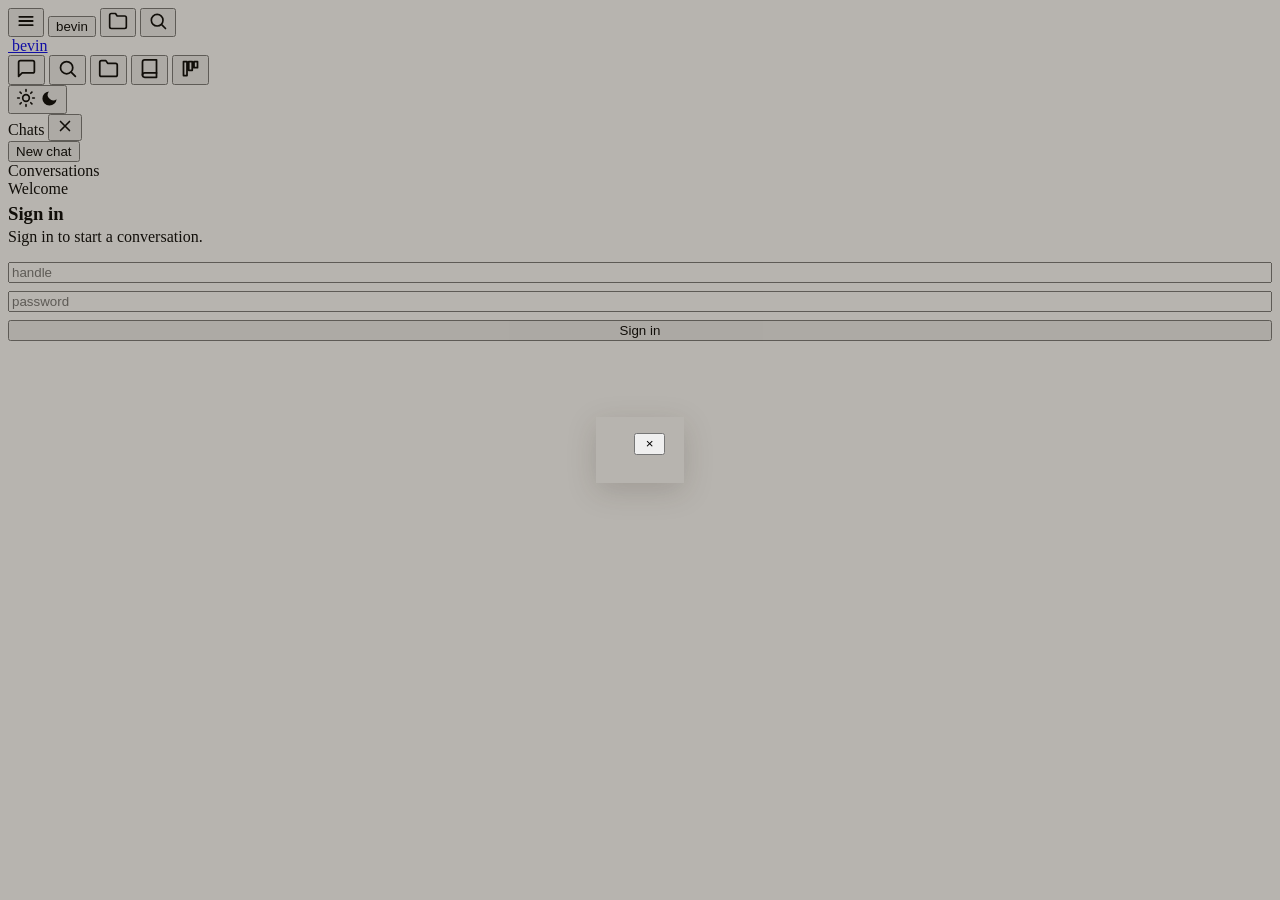
==== commit 0ad7f89b: "agent: skill block floats at the head of the message list (after the compaction message) + the dedic" ====
--- a/web/static/index.html
+++ b/web/static/index.html
@@ -75,6 +75,9 @@
         </button>
         <button class="rail-btn" id="workspaceBtn" type="button" title="Workspaces" aria-label="Workspaces">
           <svg viewBox="0 0 24 24" width="21" height="21" fill="none" stroke="currentColor" stroke-width="2" stroke-linejoin="round"><path d="M22 19a2 2 0 0 1-2 2H4a2 2 0 0 1-2-2V5a2 2 0 0 1 2-2h5l2 3h9a2 2 0 0 1 2 2z"></path></svg>
+        </button>
+        <button class="rail-btn" id="skillsBtn" type="button" title="Skills" aria-label="Skills">
+          <svg viewBox="0 0 24 24" width="21" height="21" fill="none" stroke="currentColor" stroke-width="2" stroke-linecap="round" stroke-linejoin="round"><path d="M4 19.5A2.5 2.5 0 0 1 6.5 17H20"></path><path d="M6.5 2H20v20H6.5A2.5 2.5 0 0 1 4 19.5v-15A2.5 2.5 0 0 1 6.5 2z"></path></svg>
         </button>
         <button class="rail-btn stub" id="taskboardBtn" type="button" title="Task board — coming soon" aria-label="Task board (coming soon)" aria-disabled="true">
           <svg viewBox="0 0 24 24" width="21" height="21" fill="none" stroke="currentColor" stroke-width="2" stroke-linejoin="round"><path d="M4 4h4v16H4z M10 4h4v10h-4z M16 4h4v7h-4z"></path></svg>
@@ -201,6 +204,11 @@
                    scores). The card is normal flow — it pushes the
                    composer down while open. -->
               <button id="modelChip" class="model-chip" type="button" disabled aria-haspopup="true" aria-expanded="false" title="This conversation's model — Reasoning / Knowledge / Speed, each scored 1-10. Changes apply from the next message."></button>
+              <!-- The workspace picker: the workspace this conversation is
+                   LOADED into (its skills are available; it's the search
+                   tool's default file scope). Same chip + inline card
+                   pattern as the model picker. -->
+              <button id="workspaceChip" class="model-chip" type="button" disabled aria-haspopup="true" aria-expanded="false" title="The workspace this conversation works in — its skills are available and it's the default file scope for search."></button>
               <select id="effortSelect" hidden title="Reasoning effort — how hard the model thinks (this model's supported levels)"></select>
               <div class="ctx-viz" id="ctxViz" hidden title="Context window usage for this conversation">
                 <div class="ctx-bar"><div class="ctx-fill" id="ctxFill"></div></div>
@@ -214,6 +222,11 @@
             <div id="modelCard" class="model-card" hidden>
               <input id="modelFilter" type="text" placeholder="Filter models…" autocomplete="off">
               <div id="modelList" class="model-list"></div>
+            </div>
+            <!-- The workspace card (open picker): "No workspace" + one row
+                 per user workspace. -->
+            <div id="workspaceCard" class="model-card" hidden>
+              <div id="workspaceList" class="model-list"></div>
             </div>
             <form id="chat">
               <!-- The composer is a textarea (not an input): Enter sends,
@@ -284,6 +297,15 @@
             <div id="wsDetail" hidden>
               <div class="profile-section">
                 <h4 id="wsDetailTitle"></h4>
+                <div id="wsDescRow" style="margin-top:.3rem; display:flex; gap:.5rem; align-items:baseline; flex-wrap:wrap;">
+                  <span id="wsDescText" class="muted" style="font-size:.9rem;"></span>
+                  <button id="wsDescEditBtn" class="btn btn-ghost" type="button" style="padding:.1rem .6rem; font-size:.8rem;">Edit</button>
+                </div>
+                <div id="wsDescEdit" hidden style="gap:.5rem; flex-wrap:wrap; align-items:center; margin-top:.3rem;">
+                  <input id="wsDescInput" placeholder="What is this workspace for? (optional)" autocomplete="off" maxlength="500" style="flex:1; min-width:12rem;">
+                  <button class="btn btn-primary" id="wsDescSaveBtn" type="button">Save</button>
+                  <button class="btn btn-ghost" id="wsDescCancelBtn" type="button">Cancel</button>
+                </div>
                 <div style="display:flex; gap:.5rem; flex-wrap:wrap; align-items:center; margin-top:.5rem;">
                   <input id="wsFilter" placeholder="Filter files&hellip;" autocomplete="off" style="flex:1; min-width:10rem;">
                   <input id="wsUploadPath" placeholder="Subfolder (e.g. docs)" style="width:11rem;" title="Optional subfolder for the upload">
@@ -296,9 +318,41 @@
             </div>
           </section>
 
-          <!-- The profile page: the profile bevin has of the user (what it
-               knows), the user's own settings (email), and the persona list
-               (the editor ships later — the section is stubbed in). -->
+          <!-- The skills page (the user's review + delete surface — the
+               design log's SKILL SYSTEM section: bevin AUTHORS the skills,
+               the user reads and deletes them; global skills are
+               workspace-independent, the workspace list says whose). -->
+          <section class="page-card" id="skillsPage" style="display:none;">
+            <div class="eyebrow">Skills</div>
+            <h3 style="margin:.3rem 0 .2rem;">bevin's skills</h3>
+            <p class="muted" style="margin:0 0 .8rem; font-size:.9rem;">
+              How-tos bevin writes for itself. The global list is
+              workspace-independent; the workspace list shows which
+              workspace each skill belongs to. You can read and delete
+              them — bevin writes and rewrites them itself.
+            </p>
+            <div class="profile-section">
+              <h4>Global</h4>
+              <div id="skillsGlobalPage"></div>
+            </div>
+            <div class="profile-section">
+              <h4>Workspace</h4>
+              <div id="skillsLocalPage"></div>
+            </div>
+          </section>
+
+          <!-- The skill view modal (the content, markdown-rendered). -->
+          <div id="skillModal" hidden style="position:fixed; inset:0; z-index:50; display:flex; align-items:center; justify-content:center; background:rgba(51,41,28,.35);">
+            <div style="background:var(--surface); border:1px solid var(--border); border-radius:var(--radius); max-width:min(52rem, 92vw); max-height:85vh; display:flex; flex-direction:column; box-shadow:0 8px 30px rgba(51,41,28,.18);">
+              <div style="display:flex; align-items:baseline; gap:.6rem; padding:1rem 1.2rem .4rem; flex-wrap:wrap;">
+                <span id="skillModalName" style="font-family:var(--font-mono); font-weight:700; font-size:1.02rem;"></span>
+                <span id="skillModalScope" class="muted" style="font-size:.8rem;"></span>
+                <button id="skillModalClose" class="btn btn-ghost" type="button" style="margin-left:auto; padding:.1rem .6rem;" title="Close">&times;</button>
+              </div>
+              <div id="skillModalBody" style="padding:.2rem 1.2rem 1.2rem; overflow-y:auto; font-size:.92rem;"></div>
+            </div>
+          </div>
+
           <section class="page-card" id="profilePage" style="display:none;">
             <div class="eyebrow">Profile</div>
             <h3 style="margin:.3rem 0 .2rem;">Your profile</h3>
@@ -428,12 +482,15 @@
       $("chatCard").style.display = name === "chat" ? "" : "none";
       $("searchPage").style.display = name === "search" ? "" : "none";
       $("workspacePage").style.display = name === "workspace" ? "" : "none";
+      $("skillsPage").style.display = name === "skills" ? "" : "none";
       $("profilePage").style.display = name === "profile" ? "" : "none";
       $("searchBtn").classList.toggle("active", name === "search");
       $("workspaceBtn").classList.toggle("active", name === "workspace");
+      $("skillsBtn").classList.toggle("active", name === "skills");
       $("profileBtn").classList.toggle("active", name === "profile");
       if (name === "search") { loadScopes(); loadConvScopes(); setTimeout(function () { $("searchInput").focus(); }, 120); }
       if (name === "workspace") loadWorkspaces();
+      if (name === "skills") loadSkillsPage();
       if (name === "profile") loadProfilePage();
       if (name === "chat" && syncPending) doSync(); // a nudge arrived while off the page
     }
@@ -1054,7 +1111,7 @@
     async function loadConvMeta() {
       pendingModelID = ""; // the conversation's own model (or the fresh
       // default) now decides — a pre-create pick is spent.
-      if (!convID) { buildModelSelect(null, ""); updateCtx(0, 0); setRoomLabel(""); return; }
+      if (!convID) { buildModelSelect(null, ""); updateCtx(0, 0); setRoomLabel(""); currentWorkspaceID = ""; buildWorkspaceChip(); return; }
       try {
         var r = await fetch("/api/conversations/" + convID);
         if (r.status === 404) {
@@ -1063,6 +1120,8 @@
           buildModelSelect(null, "");
           updateCtx(0, 0);
           setRoomLabel("");
+          currentWorkspaceID = "";
+          buildWorkspaceChip();
           return;
         }
         if (!r.ok) return;
@@ -1072,6 +1131,11 @@
         // — active_model_id is the concrete provider (an internal detail; a
         // display name maps one-to-many to providers).
         buildModelSelect(c.display_name || null, c.reasoning_effort || "");
+        // The conversation's loaded workspace (the WORKSPACE LOADING
+        // section) — the chip shows it; switching here is the user's
+        // surface for the pointer (the agent's is set_workspace).
+        currentWorkspaceID = c.workspace_id || "";
+        buildWorkspaceChip();
         // The rolling purpose is the conversation's label (it replaces the
         // title in the top bar, as in the list) — the title is the
         // pre-purpose fallback.
@@ -1160,6 +1224,109 @@
       var t = e.target;
       if (t && t.closest && (t.closest("#modelCard") || t.closest("#modelChip"))) return;
       closeModelCard();
+    });
+
+    // ---- The workspace picker (WORKSPACE LOADING) ----
+    // The conversation's loaded workspace: its skills become available and
+    // it's the search tool's default file scope. PATCH
+    // /api/conversations/{id} {workspace_id} ("" = clear). v1: existing
+    // conversations only (no pre-create pick).
+    var workspaces = [];
+    var wsTitles = {};
+    var currentWorkspaceID = "";
+    var workspaceCardOpen = false;
+
+    async function loadWorkspaces() {
+      try {
+        var r = await fetch("/api/workspaces");
+        if (!r.ok) return;
+        var j = await r.json();
+        workspaces = j.workspaces || [];
+        wsTitles = {};
+        workspaces.forEach(function (w) { wsTitles[w.id] = w.title; });
+      } catch (e) { /* best-effort — the picker degrades to ids */ }
+    }
+
+    function buildWorkspaceChip() {
+      var chip = $("workspaceChip");
+      chip.textContent = currentWorkspaceID ? (wsTitles[currentWorkspaceID] || currentWorkspaceID) : "no workspace";
+      chip.disabled = !convID;
+      if (workspaceCardOpen) buildWorkspaceRows();
+    }
+
+    function buildWorkspaceRows() {
+      var list = $("workspaceList");
+      list.innerHTML = "";
+      var mk = function (label, id, active) {
+        var row = document.createElement("div");
+        row.style.cssText = "padding:.35rem .5rem; border-radius:6px; cursor:pointer; font-size:.9rem;";
+        if (active) row.style.background = "var(--hover, rgba(127,127,127,.08));";
+        row.textContent = label;
+        row.addEventListener("click", function () { pickWorkspace(id); });
+        return row;
+      };
+      list.appendChild(mk("No workspace", "", currentWorkspaceID === ""));
+      workspaces.forEach(function (w) {
+        list.appendChild(mk((w.title || w.id) + "  (" + w.id + ")", w.id, currentWorkspaceID === w.id));
+      });
+    }
+
+    function openWorkspaceCard() {
+      var card = $("workspaceCard");
+      if (!card.hidden || $("workspaceChip").disabled) return;
+      card.hidden = false;
+      workspaceCardOpen = true;
+      $("workspaceChip").setAttribute("aria-expanded", "true");
+      buildWorkspaceRows();
+      var s = $("chatScroll");
+      if (s.scrollHeight - s.scrollTop - s.clientHeight < 60) {
+        s.scrollTop = s.scrollHeight;
+      }
+    }
+
+    function closeWorkspaceCard() {
+      var card = $("workspaceCard");
+      if (!card.hidden) {
+        card.hidden = true;
+        workspaceCardOpen = false;
+        $("workspaceChip").setAttribute("aria-expanded", "false");
+        $("workspaceChip").focus();
+      }
+    }
+
+    async function pickWorkspace(id) {
+      if (!convID) return;
+      closeWorkspaceCard();
+      var chip = $("workspaceChip");
+      chip.disabled = true;
+      try {
+        var r = await fetch("/api/conversations/" + convID, {
+          method: "PATCH",
+          headers: { "Content-Type": "application/json" },
+          body: JSON.stringify({ workspace_id: id })
+        });
+        if (!r.ok) {
+          var je = {}; try { je = await r.json(); } catch (e) {}
+          addNote(je.error || "Could not set the workspace.");
+        } else {
+          currentWorkspaceID = id;
+          buildWorkspaceChip();
+        }
+      } finally {
+        chip.disabled = !convID;
+      }
+    }
+
+    $("workspaceChip").addEventListener("click", function () {
+      if (this.disabled) return;
+      if (workspaceCardOpen) closeWorkspaceCard();
+      else openWorkspaceCard();
+    });
+    document.addEventListener("click", function (e) {
+      if (!workspaceCardOpen) return;
+      var t = e.target;
+      if (t && t.closest && (t.closest("#workspaceCard") || t.closest("#workspaceChip"))) return;
+      closeWorkspaceCard();
     });
 
     // Reasoning-effort switch: PATCH the conversation's stored choice ("" =
@@ -2286,6 +2453,7 @@
         if (!r.ok) throw new Error("HTTP " + r.status);
         var d = await r.json();
         var convs = d.conversations || [];
+        await loadWorkspaces(); // workspace labels for the rows
         box.innerHTML = "";
         if (!convs.length) {
           box.innerHTML = '<p class="muted" style="font-size:.85rem; margin:0;">no conversations yet.</p>';
@@ -2355,6 +2523,15 @@
             if (isMobileNav()) closeNav(); // picking a conversation returns to the chat (mobile drawer)
           });
           row.appendChild(title);
+          if (c.workspace_id) {
+            // The loaded workspace (WORKSPACE LOADING) — the label the
+            // list shows; the chat's picker is the control.
+            var ws = document.createElement("div");
+            ws.style.cssText = "font-size:.72rem; color:var(--muted, #666); white-space:nowrap; max-width:9rem; overflow:hidden; text-overflow:ellipsis;";
+            ws.textContent = wsTitles[c.workspace_id] || c.workspace_id;
+            ws.title = "Workspace: " + ws.textContent;
+            row.appendChild(ws);
+          }
           row.appendChild(when);
           row.appendChild(del);
           box.appendChild(row);
@@ -2815,7 +2992,7 @@
     // persistent working state — execution is the agent's job, not a
     // user surface). The disk is the source of truth for the file
     // listing; the API tracks metadata for what it sees.
-    var ws = { current: null, files: [] };
+    var ws = { current: null, files: [], desc: "" };
 
     function wsEsc(s) {
       var d = document.createElement("div");
@@ -2846,6 +3023,7 @@
       var list = $("wsList");
       list.innerHTML = "";
       (d.workspaces || []).forEach(function (w) {
+        if (w.id === ws.current) ws.desc = w.description || "";
         var card = document.createElement("div");
         card.className = "ws-card" + (ws.current === w.id ? " active" : "");
         card.innerHTML =
@@ -2855,14 +3033,193 @@
         card.addEventListener("click", function () { openWorkspace(w.id, w.title); });
         list.appendChild(card);
       });
-    }
+      renderWsDesc();
+    }
+
+    // The description row (the user's half of the edit mirror — the
+    // agent's workspace_edit tool and this control write the same row
+    // with the same validation).
+    function renderWsDesc() {
+      if ($("wsDetail").hidden) return;
+      $("wsDescText").textContent = ws.desc ? ws.desc : "No description yet.";
+      $("wsDescText").style.fontStyle = ws.desc ? "" : "italic";
+    }
+
+    function openWsDescEdit() {
+      $("wsDescRow").hidden = true;
+      var e = $("wsDescEdit");
+      e.hidden = false;
+      e.style.display = "flex";
+      $("wsDescInput").value = ws.desc || "";
+      $("wsDescInput").focus();
+    }
+
+    function closeWsDescEdit() {
+      var e = $("wsDescEdit");
+      e.hidden = true;
+      e.style.display = "";
+      renderWsDesc();
+    }
+
+    async function saveWsDesc() {
+      if (!ws.current) return;
+      var desc = $("wsDescInput").value.trim();
+      try {
+        var r = await fetch("/api/workspaces/" + ws.current, {
+          method: "PATCH", headers: { "Content-Type": "application/json" },
+          body: JSON.stringify({ description: desc })
+        });
+        if (r.status !== 204) {
+          var d = await r.json().catch(function () { return {}; });
+          if (!r.ok) throw new Error(d.error || ("HTTP " + r.status));
+        }
+        closeWsDescEdit();
+        await loadWorkspaces();
+        wsMsg("Description saved.");
+      } catch (err) {
+        wsMsg("⚠ " + err.message, true);
+      }
+    }
+
+    $("wsDescEditBtn").addEventListener("click", openWsDescEdit);
+    $("wsDescCancelBtn").addEventListener("click", closeWsDescEdit);
+    $("wsDescSaveBtn").addEventListener("click", saveWsDesc);
+    $("wsDescInput").addEventListener("keydown", function (e) {
+      if (e.key === "Enter") { e.preventDefault(); saveWsDesc(); }
+    });
 
     async function openWorkspace(id, title) {
       ws.current = id;
       $("wsDetail").hidden = false;
       $("wsDetailTitle").textContent = title || "Workspace";
-      loadWorkspaces(); // refresh the active card
+      await loadWorkspaces(); // refresh the active card (+ description row)
       await loadWsFiles();
+    }
+
+    // ---- The skills page (the user's review + delete surface — the
+    //      design log's SKILL SYSTEM section: bevin AUTHORS the skills,
+    //      the user reads them and deletes the ones that have gone stale;
+    //      the user never creates or edits). Two lists: GLOBAL (workspace-
+    //      independent) + WORKSPACE-LOCAL (with the workspace column). ----
+    var skillsData = { global: [], local: [] };
+
+    function skillsRow(scope, s) {
+      var row = document.createElement("div");
+      row.style.cssText = "display:flex; gap:.6rem; align-items:baseline; padding:.45rem .2rem; border-bottom:1px solid var(--border);";
+      var name = document.createElement("span");
+      name.textContent = s.name;
+      name.style.cssText = "font-family:var(--font-mono); font-size:.88rem; font-weight:700; white-space:nowrap;";
+      var desc = document.createElement("span");
+      desc.textContent = s.description || "";
+      desc.className = "muted";
+      desc.style.cssText = "font-size:.85rem; flex:1;";
+      row.appendChild(name);
+      row.appendChild(desc);
+      if (scope === "workspace") {
+        // The workspace column: which workspace the skill belongs to.
+        var wcol = document.createElement("span");
+        wcol.textContent = s.workspace_title || s.workspace_id;
+        wcol.style.cssText = "font-size:.78rem; white-space:nowrap; padding:.12rem .55rem; border-radius:999px; background:var(--brand-softer); color:var(--brand-strong);";
+        row.appendChild(wcol);
+      }
+      var view = document.createElement("button");
+      view.type = "button";
+      view.className = "btn";
+      view.textContent = "View";
+      view.style.cssText = "padding:.1rem .7rem; font-size:.8rem;";
+      view.addEventListener("click", function () { openSkillModal(scope, s); });
+      var del = document.createElement("button");
+      del.type = "button";
+      del.className = "btn btn-ghost";
+      del.textContent = "Delete";
+      del.style.cssText = "padding:.1rem .7rem; font-size:.8rem; color:var(--danger);";
+      del.addEventListener("click", function () { deleteSkill(scope, s); });
+      row.appendChild(view);
+      row.appendChild(del);
+      return row;
+    }
+
+    function skillsEmpty(box, text) {
+      var d = document.createElement("div");
+      d.className = "muted";
+      d.style.cssText = "font-size:.84rem; padding:.4rem .2rem;";
+      d.textContent = text;
+      box.appendChild(d);
+    }
+
+    async function loadSkillsPage() {
+      var gbox = $("skillsGlobalPage"), lbox = $("skillsLocalPage");
+      gbox.innerHTML = "";
+      lbox.innerHTML = "";
+      try {
+        var d = await (await fetch("/api/skills")).json();
+        skillsData.global = d.skills || [];
+        if (skillsData.global.length === 0) {
+          skillsEmpty(gbox, "None yet — bevin writes one whenever it learns a how-to worth keeping.");
+        } else {
+          skillsData.global.forEach(function (s) { gbox.appendChild(skillsRow("global", s)); });
+        }
+      } catch (err) {
+        skillsEmpty(gbox, "\u26a0 Could not load the global skills: " + err.message);
+      }
+      try {
+        var d2 = await (await fetch("/api/workspaces/skills")).json();
+        skillsData.local = d2.skills || [];
+        if (skillsData.local.length === 0) {
+          skillsEmpty(lbox, "None yet — a workspace-local skill is written into the workspace's .SKILLS/ folder.");
+        } else {
+          skillsData.local.forEach(function (s) { lbox.appendChild(skillsRow("workspace", s)); });
+        }
+      } catch (err) {
+        skillsEmpty(lbox, "\u26a0 Could not load the workspace skills: " + err.message);
+      }
+    }
+
+    // The view modal — the skill's content with markdown rendering
+    // (BevinMD builds the DOM from createElement/textContent only —
+    // XSS-safe by construction, the same renderer the chat uses).
+    var skillModalOpen = false;
+    function openSkillModal(scope, s) {
+      $("skillModalName").textContent = s.name;
+      $("skillModalScope").textContent = scope === "global" ? "global" : "workspace: " + (s.workspace_title || s.workspace_id);
+      var body = $("skillModalBody");
+      body.innerHTML = "";
+      if (s.description) {
+        var d = document.createElement("p");
+        d.className = "muted";
+        d.style.cssText = "font-size:.86rem; margin:0 0 .7rem;";
+        d.textContent = s.description;
+        body.appendChild(d);
+      }
+      BevinMD.render(s.content, body);
+      $("skillModal").hidden = false;
+      skillModalOpen = true;
+    }
+    function closeSkillModal() {
+      if (!skillModalOpen) return;
+      $("skillModal").hidden = true;
+      skillModalOpen = false;
+    }
+    $("skillModalClose").addEventListener("click", closeSkillModal);
+    $("skillModal").addEventListener("click", function (e) {
+      if (e.target === this) closeSkillModal(); // a click on the scrim, not the card
+    });
+    document.addEventListener("keydown", function (e) {
+      if (e.key === "Escape" && skillModalOpen) closeSkillModal();
+    });
+
+    async function deleteSkill(scope, s) {
+      if (!confirm("Delete the skill \u201c" + s.name + "\u201d? bevin can write it again if it needs it.")) return;
+      try {
+        var url = scope === "global"
+          ? "/api/skills?name=" + encodeURIComponent(s.name)
+          : "/api/workspaces/" + encodeURIComponent(s.workspace_id) + "/skills?name=" + encodeURIComponent(s.name);
+        var r = await fetch(url, { method: "DELETE" });
+        if (!r.ok) throw new Error((await r.json().catch(function () { return {}; })).error || ("HTTP " + r.status));
+        loadSkillsPage();
+      } catch (err) {
+        alert("Delete failed: " + err.message);
+      }
     }
 
     function renderWsFiles() {
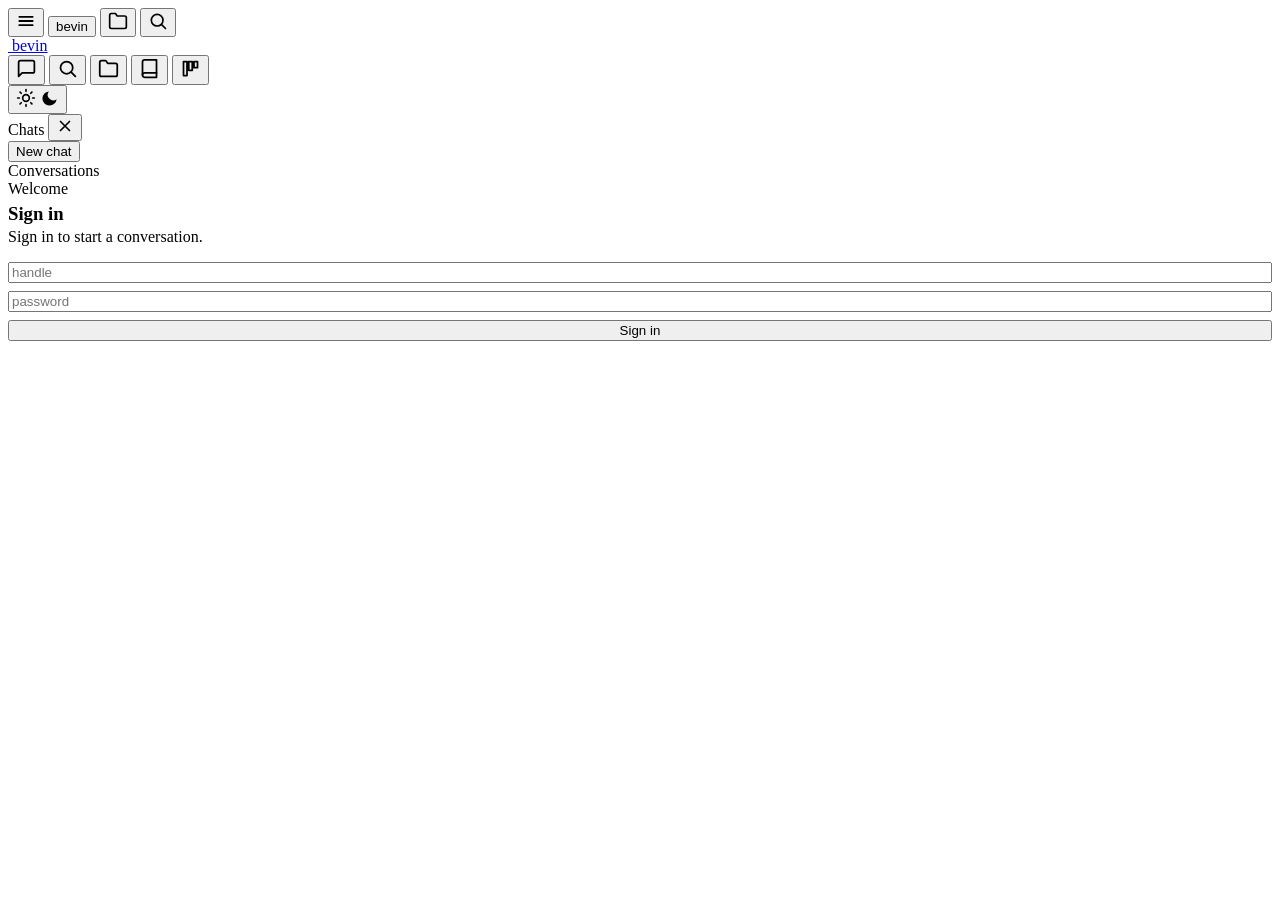
==== commit fa2b3c4c: "web: the skill modal was always visible (inline display beat the UA [hidden] rule) The overlay shipp" ====
--- a/web/static/index.html
+++ b/web/static/index.html
@@ -341,8 +341,11 @@
             </div>
           </section>
 
-          <!-- The skill view modal (the content, markdown-rendered). -->
-          <div id="skillModal" hidden style="position:fixed; inset:0; z-index:50; display:flex; align-items:center; justify-content:center; background:rgba(51,41,28,.35);">
+          <!-- The skill view modal (the content, markdown-rendered). The
+               visibility is the `hidden` attribute — its display lives in
+               brand.css with an explicit [hidden] guard: the UA [hidden]
+               rule loses to any author display rule (the .btn pitfall). -->
+          <div id="skillModal" hidden>
             <div style="background:var(--surface); border:1px solid var(--border); border-radius:var(--radius); max-width:min(52rem, 92vw); max-height:85vh; display:flex; flex-direction:column; box-shadow:0 8px 30px rgba(51,41,28,.18);">
               <div style="display:flex; align-items:baseline; gap:.6rem; padding:1rem 1.2rem .4rem; flex-wrap:wrap;">
                 <span id="skillModalName" style="font-family:var(--font-mono); font-weight:700; font-size:1.02rem;"></span>
